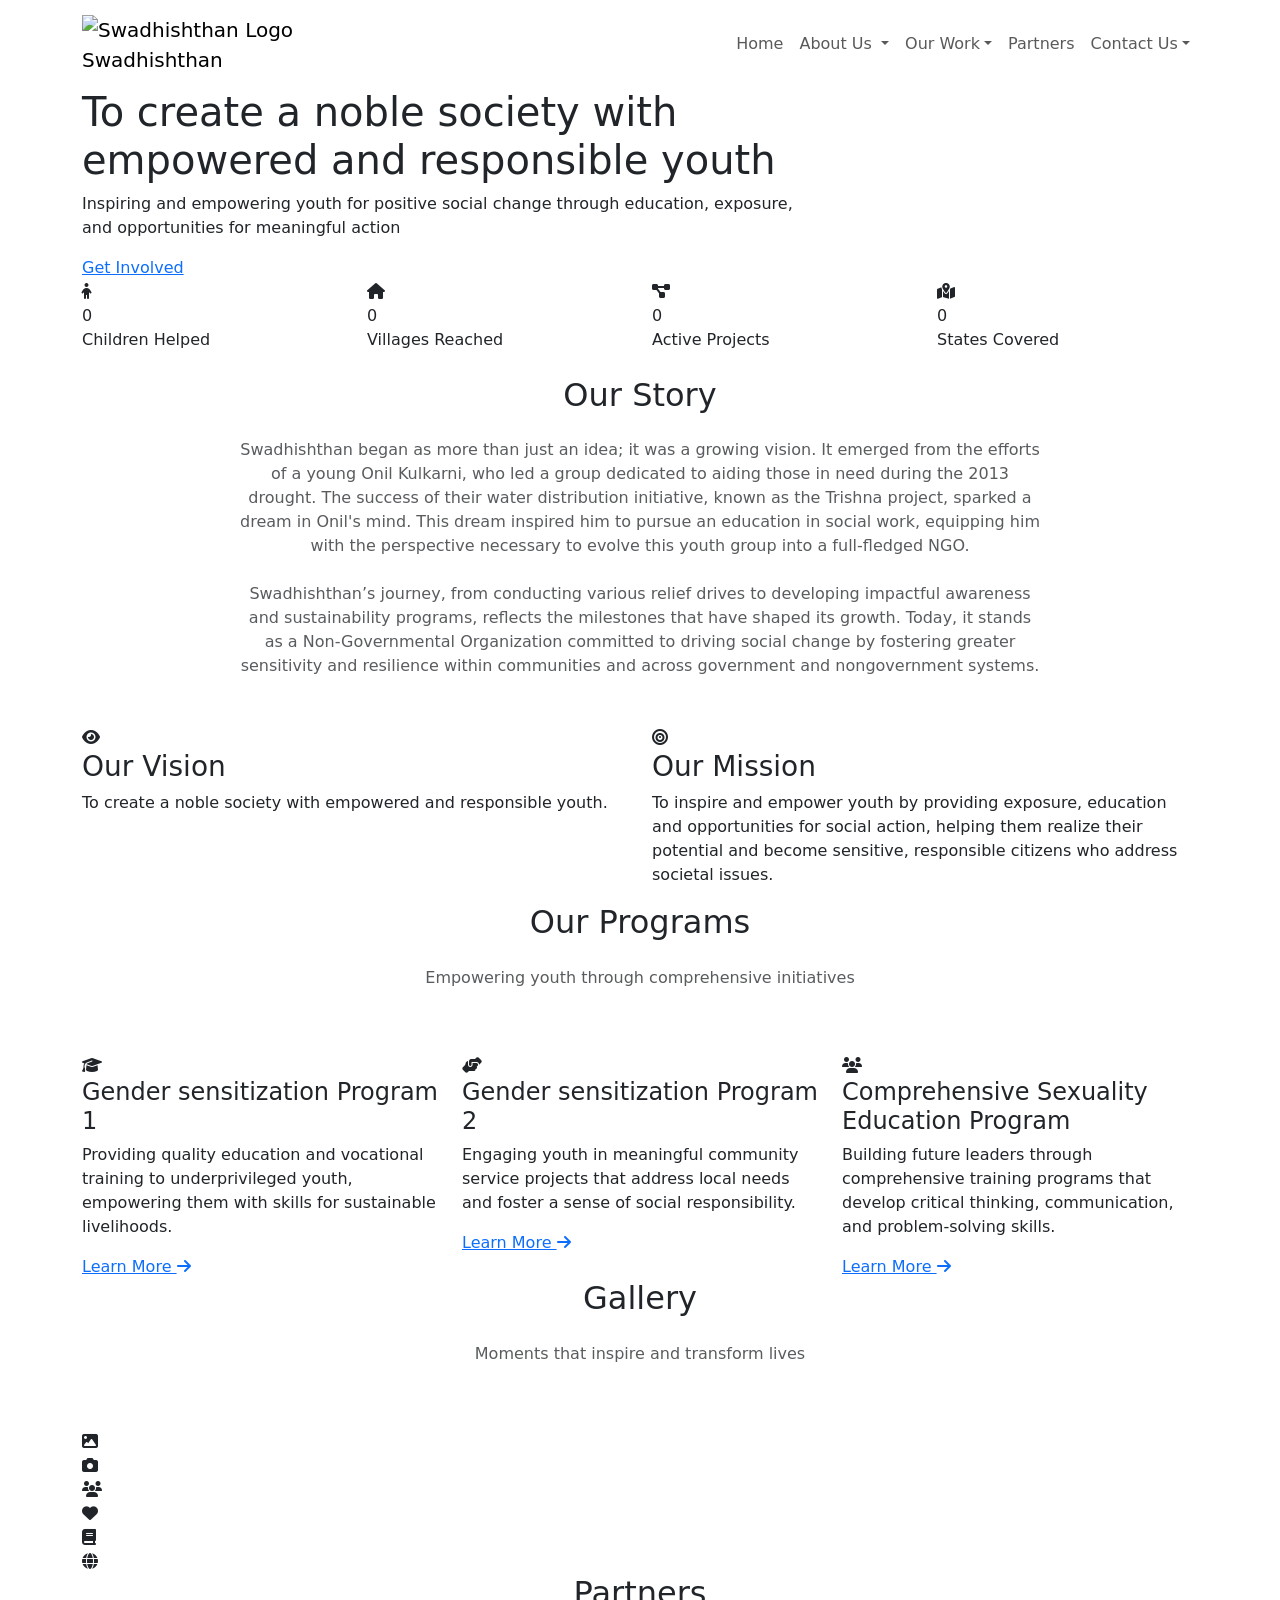
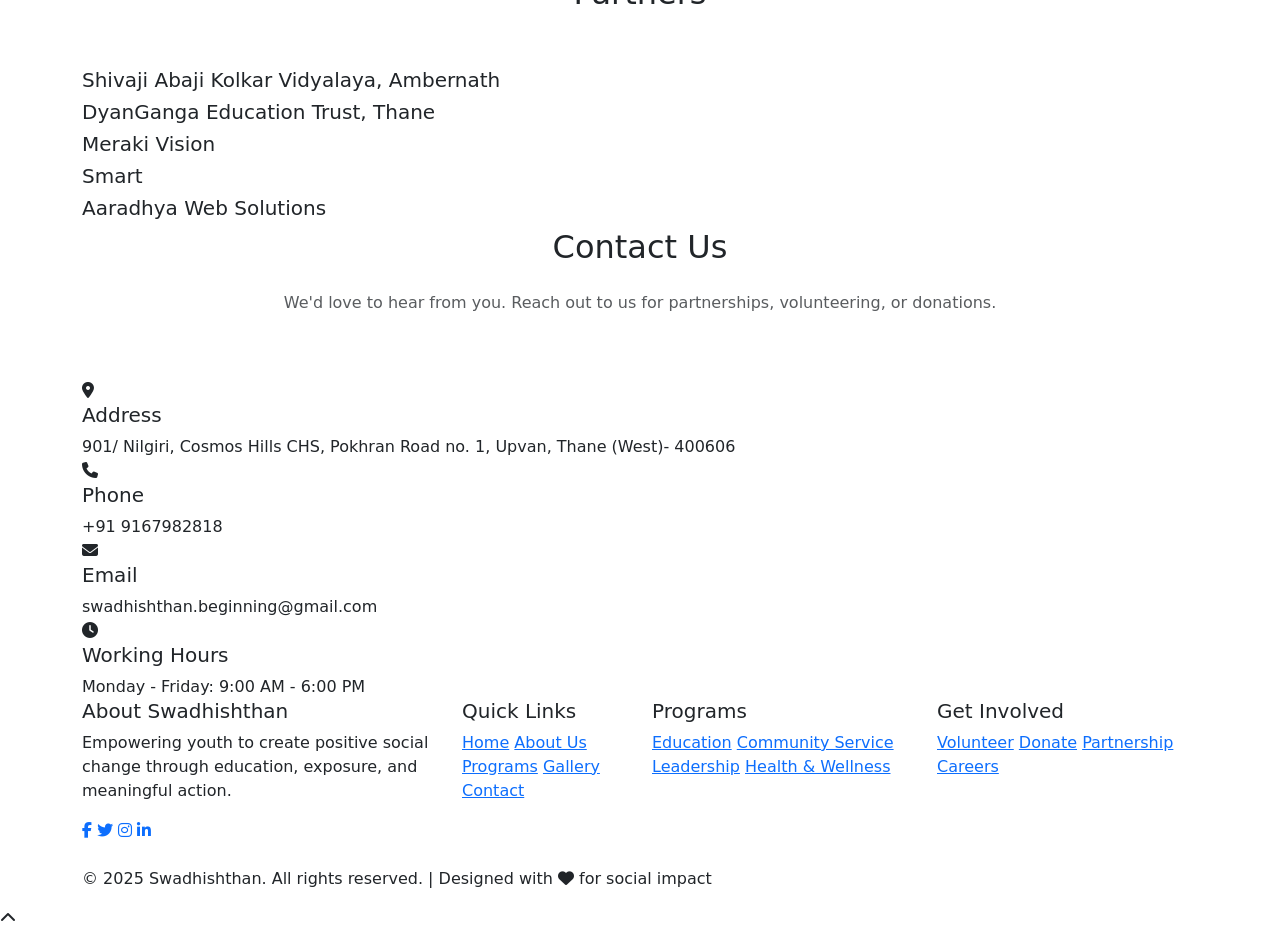
==== index.html @ abf306e2 "Our work Cards deleted" ====
<!doctype html>
<html lang="en">
 <head>
  <meta charset="UTF-8">
  <meta name="viewport" content="width=device-width, initial-scale=1.0">
  <meta name="description" content="Swadhishthan - Empowering youth to create a noble society through education, exposure, and social action. Join us in building responsible citizens.">
  <meta name="keywords" content="NGO, youth empowerment, social change, education, volunteering, community development, responsible citizens, Swadhishthan">
  <meta name="author" content="Aaradhya Web Solutions">
  <title>Swadhishthan - Empowering Youth for a Noble Society</title>
  <link rel="icon" type="image/x-icon" href="assets/images/favicon.ico">
  <!-- Bootstrap CSS -->
  <link href="https://cdn.jsdelivr.net/npm/bootstrap@5.3.0/dist/css/bootstrap.min.css" rel="stylesheet">
  <!-- Font Awesome -->
  <link rel="stylesheet" href="https://cdnjs.cloudflare.com/ajax/libs/font-awesome/6.4.0/css/all.min.css">
  <!-- Google Fonts -->
  <link href="https://fonts.googleapis.com/css2?family=Poppins:wght@300;400;500;600;700&amp;family=Playfair+Display:wght@600;700&amp;display=swap" rel="stylesheet">
  <!-- Project CSS -->
  <link rel="stylesheet" href="css/styles.css">
  <!-- Element SDKs -->
  <!-- <script src="/_sdk/element_sdk.js"></script> -->
  <!-- <script src="/__sdk/data_sdk.js" type="text/javascript"></script> -->
  <!-- <script src="https://cdn.tailwindcss.com" type="text/javascript"></script> -->
 </head>
 <body>
  <!-- Loading Overlay -->
  <div class="loading-overlay" id="loadingOverlay">
   <div class="loader"></div>
  </div>
  <!-- Navigation -->
  <nav class="navbar navbar-expand-lg sticky-top">
   <div class="container">
    <a class="navbar-brand" href="#home">
     <!-- <div class="logo-icon"><i class="fas fa-hands-helping"></i></div> -->
     <div class="logo-icon"><img src="assets/images/logo.jpg" alt="Swadhishthan Logo" style="width: 56px;height: 56px;"></div>
     <span id="ngoName">Swadhishthan</span>
    </a>
    <button class="navbar-toggler" type="button" data-bs-toggle="collapse" data-bs-target="#navbarNav">
     <span class="navbar-toggler-icon"></span>
    </button>
    <div class="collapse navbar-collapse" id="navbarNav">
     <ul class="navbar-nav ms-auto">
      <li class="nav-item"><a class="nav-link" href="#home">Home</a></li>
      <li class="nav-item dropdown">
       <a class="nav-link dropdown-toggle" href="#" role="button" data-bs-toggle="dropdown"> About Us </a>
       <ul class="dropdown-menu">
        <li><a class="dropdown-item" href="#about">Our Story</a></li>
        <li><a class="dropdown-item" href="#visionMission">Vision &amp; Mission</a></li>
       </ul>
      </li>
      <!-- Our Work -->
      <li class="nav-item dropdown">
      <a class="nav-link dropdown-toggle" href="#" role="button"data-bs-toggle="dropdown">Our Work</a>
      <ul class="dropdown-menu">
      <li><a class="dropdown-item" role="button" href="#programs">Our Programs</a>
      <ul class="list-unstyled ps-3">
      <li><a class="dropdown-item" href="#programs">Gender Sensitization Program: Level 1</a></li>
      <li><a class="dropdown-item" href="#programs">Gender Sensitization Program: Level 2</a></li>
      <li><a class="dropdown-item" href="#programs">Comprehensive Sexuality Education Program</a></li>
      </ul>
      </li>
      <li><a class="dropdown-item" href="#gallery">Gallery</a></li>
      </ul>
      </li> 
      <li class="nav-item"><a class="nav-link" href="#partners">Partners</a></li>
      <!-- Contact -->
      <li class="nav-item dropdown">
      <a class="nav-link dropdown-toggle" href="#" role="button" data-bs-toggle="dropdown">Contact Us</a>
      <ul class="dropdown-menu">
      <li>
      <a class="dropdown-item" role="button">Get Involved</a>
      <ul class="list-unstyled ps-3">
      <li><a class="dropdown-item" href="#">As a Volunteer</a></li>
      <li><a class="dropdown-item" href="#">As an Intern</a></li>
      </ul>
      </li>
      <li><a class="dropdown-item" href="#contact">To Collaborate <br> for Training and Workshop</a></li>
      </ul>
      </li>

     </ul>
    </div>
   </div>
  </nav>
  <!-- Hero Section -->
  <section class="hero-section" id="home">
   <div class="container">
    <div class="row align-items-center">
     <div class="col-lg-8 hero-content">
      <h1 id="heroTagline">To create a noble society with empowered and responsible youth</h1>
      <p id="heroSubtitle">Inspiring and empowering youth for positive social change through education, exposure, and opportunities for meaningful action</p>
      <a href="#contact" class="btn-primary-custom" id="ctaButton">Get Involved</a>
     </div>
    </div>
   </div>
  </section>
  <!-- Impact Statistics -->
  <section class="impact-stats">
   <div class="container">
    <div class="row">
     <div class="col-md-3 col-sm-6 mb-4">
      <div class="stat-card" data-scroll="fade">
       <div class="stat-icon"><i class="fas fa-child"></i></div>
       <div class="stat-number" data-count="5000">0</div>
       <div class="stat-label">Children Helped</div>
      </div>
     </div>
     <div class="col-md-3 col-sm-6 mb-4">
      <div class="stat-card" data-scroll="fade">
       <div class="stat-icon"><i class="fas fa-home"></i></div>
       <div class="stat-number" data-count="150">0</div>
       <div class="stat-label">Villages Reached</div>
      </div>
     </div>
     <div class="col-md-3 col-sm-6 mb-4">
      <div class="stat-card" data-scroll="fade">
       <div class="stat-icon"><i class="fas fa-project-diagram"></i></div>
       <div class="stat-number" data-count="25">0</div>
       <div class="stat-label">Active Projects</div>
      </div>
     </div>
     <div class="col-md-3 col-sm-6 mb-4">
      <div class="stat-card" data-scroll="fade">
       <div class="stat-icon"><i class="fas fa-map-marked-alt"></i></div>
       <div class="stat-number" data-count="8">0</div>
       <div class="stat-label">States Covered</div>
      </div>
     </div>
    </div>
   </div>
  </section>
  <!-- About Section -->
  <section class="about-section" id="about">
   <div class="container">
    <div class="row mb-5">
     <div class="col-12 text-center">
      <h2 class="section-title" id="aboutHeading">Our Story</h2>
      <p class="mt-4 text-muted" style="max-width: 800px; margin: 0 auto;">Swadhishthan began as more than just an idea; it was a growing vision. It emerged from the
    efforts of a young Onil Kulkarni, who led a group dedicated to aiding those in need during the
    2013 drought. The success of their water distribution initiative, known as the Trishna project,
    sparked a dream in Onil's mind. This dream inspired him to pursue an education in social work,
    equipping him with the perspective necessary to evolve this youth group into a full-fledged
    NGO.
    <br><br>
    Swadhishthan’s journey, from conducting various relief drives to developing impactful
    awareness and sustainability programs, reflects the milestones that have shaped its growth.
    Today, it stands as a Non-Governmental Organization committed to driving social change by
    fostering greater sensitivity and resilience within communities and across government and nongovernment systems.</p>
     </div>
    </div>
    <div class="row" id="visionMission">     
     <div class="col-md-6">
      <div class="mission-vision-card" data-scroll="slideLeft">
       <div class="card-icon"><i class="fas fa-eye"></i></div>
       <h3 id="visionHeading">Our Vision</h3>
       <p>To create a noble society with empowered and responsible youth.<br><br><br></p>
      </div>
     </div>
     <div class="col-md-6">
      <div class="mission-vision-card" data-scroll="slideLeft">
       <div class="card-icon"><i class="fas fa-bullseye"></i></div>
       <h3 id="missionHeading">Our Mission</h3>
       <p>To inspire and empower youth by providing exposure, education and opportunities for social action, helping them realize their potential and become sensitive, responsible citizens who address societal issues.</p>
      </div>
     </div>
    </div>
   </div>
  </section>
  <!-- Programs Section -->
  <section class="programs-section" id="programs">
   <div class="container">
    <div class="row mb-5">
     <div class="col-12 text-center">
      <h2 class="section-title" id="programsHeading">Our Programs</h2>
      <p class="mt-4 text-muted">Empowering youth through comprehensive initiatives</p>
     </div>
    </div>
    <div class="row">
     <div class="col-lg-4 col-md-6">
      <div class="program-card" data-scroll="scale">
       <div class="program-image"><i class="fas fa-graduation-cap"></i></div>
       <div class="program-content">
        <h4>Gender sensitization Program 1</h4>
        <p>Providing quality education and vocational training to underprivileged youth, empowering them with skills for sustainable livelihoods.</p>
        <a href="#" class="btn-learn-more"> Learn More <i class="fas fa-arrow-right"></i> </a>
       </div>
      </div>
     </div>
     <div class="col-lg-4 col-md-6">
      <div class="program-card" data-scroll="scale">
       <div class="program-image"><i class="fas fa-hands-helping"></i></div>
       <div class="program-content">
        <h4>Gender sensitization Program 2</h4>
        <p>Engaging youth in meaningful community service projects that address local needs and foster a sense of social responsibility.</p>
        <a href="#" class="btn-learn-more"> Learn More <i class="fas fa-arrow-right"></i> </a>
       </div>
      </div>
     </div>
     <div class="col-lg-4 col-md-6">
      <div class="program-card" data-scroll="scale">
       <div class="program-image"><i class="fas fa-users"></i></div>
       <div class="program-content">
        <h4>Comprehensive Sexuality Education Program</h4>
        <p>Building future leaders through comprehensive training programs that develop critical thinking, communication, and problem-solving skills.</p>
        <a href="#" class="btn-learn-more"> Learn More <i class="fas fa-arrow-right"></i> </a>
       </div>
      </div>
     </div>
    </div>
   </div>
  </section>
  <!-- Gallery Section -->
  <section class="gallery-section" id="gallery">
   <div class="container">
    <div class="row mb-5">
     <div class="col-12 text-center">
      <h2 class="section-title">Gallery</h2>
      <p class="mt-4 text-muted">Moments that inspire and transform lives</p>
     </div>
    </div>
    <div class="gallery-grid">
     <div class="gallery-item" data-scroll="rotate"><div class="gallery-placeholder"><i class="fas fa-image"></i></div></div>
     <div class="gallery-item" data-scroll="rotate"><div class="gallery-placeholder"><i class="fas fa-camera"></i></div></div>
     <div class="gallery-item" data-scroll="rotate"><div class="gallery-placeholder"><i class="fas fa-users"></i></div></div>
     <div class="gallery-item" data-scroll="rotate"><div class="gallery-placeholder"><i class="fas fa-heart"></i></div></div>
     <div class="gallery-item" data-scroll="rotate"><div class="gallery-placeholder"><i class="fas fa-book"></i></div></div>
     <div class="gallery-item" data-scroll="rotate"><div class="gallery-placeholder"><i class="fas fa-globe"></i></div></div>
    </div>
   </div>
  </section>
  <!-- Partners section -->
  <section class="partners-section" id="partners">
      <div class="container">
            <div class="row mb-5">
                  <div class="col-12 text-center">
                  <h2 class="section-title">Partners</h2>
                  </div>
            </div> 
            <div class="row">
            <div class="col-lg-12">
                 <div class="partners-card"><h5>Shivaji Abaji Kolkar Vidyalaya, Ambernath</h5></div> 
                 <div class="partners-card"><h5>DyanGanga Education Trust, Thane</h5></div> 
                 <div class="partners-card"><h5>Meraki Vision</h5></div> 
                 <div class="partners-card"><h5>Smart</h5></div> 
                 <div class="partners-card"><h5>Aaradhya Web Solutions</h5></div> 
            </div>
            </div>
      </div>
  </section>
  <!-- Contact Section -->
  <section class="contact-section" id="contact">
   <div class="container">
    <div class="row mb-5">
     <div class="col-12 text-center">
      <h2 class="section-title" id="contactHeading">Contact Us</h2>
      <p class="mt-4 text-muted">We'd love to hear from you. Reach out to us for partnerships, volunteering, or donations.</p>
     </div>
    </div>
    <div class="row">
     <!-- <div class="col-lg-6 mb-4">
      <form class="contact-form" id="contactForm">
       <div class="mb-3"><label for="name" class="form-label">Full Name</label> <input type="text" class="form-control" id="name" required></div>
       <div class="mb-3"><label for="email" class="form-label">Email Address</label> <input type="email" class="form-control" id="email" required></div>
       <div class="mb-3"><label for="subject" class="form-label">Subject</label> <input type="text" class="form-control" id="subject" required></div>
       <div class="mb-3"><label for="message" class="form-label">Message</label> <textarea class="form-control" id="message" rows="5" required></textarea></div>
       <button type="submit" class="btn-primary-custom w-100">Send Message</button>
      </form>
     </div> -->
     <div class="col-lg-12">
      <div class="class"></div>
      <div class="contact-info-card"><div class="contact-icon"><i class="fas fa-map-marker-alt"></i></div><div><h5>Address</h5><p class="mb-0"> 901/ Nilgiri, Cosmos Hills CHS, Pokhran
Road no. 1, Upvan, Thane (West)- 400606</p></div></div>
      <div class="contact-info-card"><div class="contact-icon"><i class="fas fa-phone"></i></div><div><h5>Phone</h5><p class="mb-0"> +91 9167982818</p></div></div>
      <div class="contact-info-card"><div class="contact-icon"><i class="fas fa-envelope"></i></div><div><h5>Email</h5><p class="mb-0">swadhishthan.beginning@gmail.com</p></div></div>
      <div class="contact-info-card"><div class="contact-icon"><i class="fas fa-clock"></i></div><div><h5>Working Hours</h5><p class="mb-0">Monday - Friday: 9:00 AM - 6:00 PM</p></div></div>
     </div>
    </div>
   </div>
  </section>
  <!-- Footer -->
  <footer class="footer">
   <div class="container">
    <div class="row">
     <div class="col-lg-4 mb-4">
      <h5>About Swadhishthan</h5>
      <p>Empowering youth to create positive social change through education, exposure, and meaningful action.</p>
      <div class="social-links"><a href="#" class="social-link" aria-label="Facebook"><i class="fab fa-facebook-f"></i></a> <a href="#" class="social-link" aria-label="Twitter"><i class="fab fa-twitter"></i></a> <a href="#" class="social-link" aria-label="Instagram"><i class="fab fa-instagram"></i></a> <a href="#" class="social-link" aria-label="LinkedIn"><i class="fab fa-linkedin-in"></i></a></div>
     </div>
     <div class="col-lg-2 col-md-6 mb-4"><h5>Quick Links</h5><a href="#home" class="footer-link">Home</a> <a href="#about" class="footer-link">About Us</a> <a href="#programs" class="footer-link">Programs</a> <a href="#gallery" class="footer-link">Gallery</a> <a href="#contact" class="footer-link">Contact</a></div>
     <div class="col-lg-3 col-md-6 mb-4"><h5>Programs</h5><a href="#programs" class="footer-link">Education</a> <a href="#programs" class="footer-link">Community Service</a> <a href="#programs" class="footer-link">Leadership</a> <a href="#programs" class="footer-link">Health &amp; Wellness</a></div>
     <div class="col-lg-3 mb-4"><h5>Get Involved</h5><a href="#contact" class="footer-link">Volunteer</a> <a href="#contact" class="footer-link">Donate</a> <a href="#contact" class="footer-link">Partnership</a> <a href="#contact" class="footer-link">Careers</a></div>
    </div>
    <div class="copyright"><p>© 2025 Swadhishthan. All rights reserved. | Designed with <i class="fas fa-heart" style="color: var(--primary-gold);"></i> for social impact</p></div>
   </div>
  </footer>
  <!-- Scroll to Top Button -->
  <div class="scroll-top" id="scrollTop"><i class="fas fa-chevron-up"></i></div>
  <!-- Scripts -->
  <script src="https://code.jquery.com/jquery-3.6.0.min.js"></script>
  <script src="https://cdn.jsdelivr.net/npm/bootstrap@5.3.0/dist/js/bootstrap.bundle.min.js"></script>
  <script src="js/script.js"></script>
 </body>
</html>
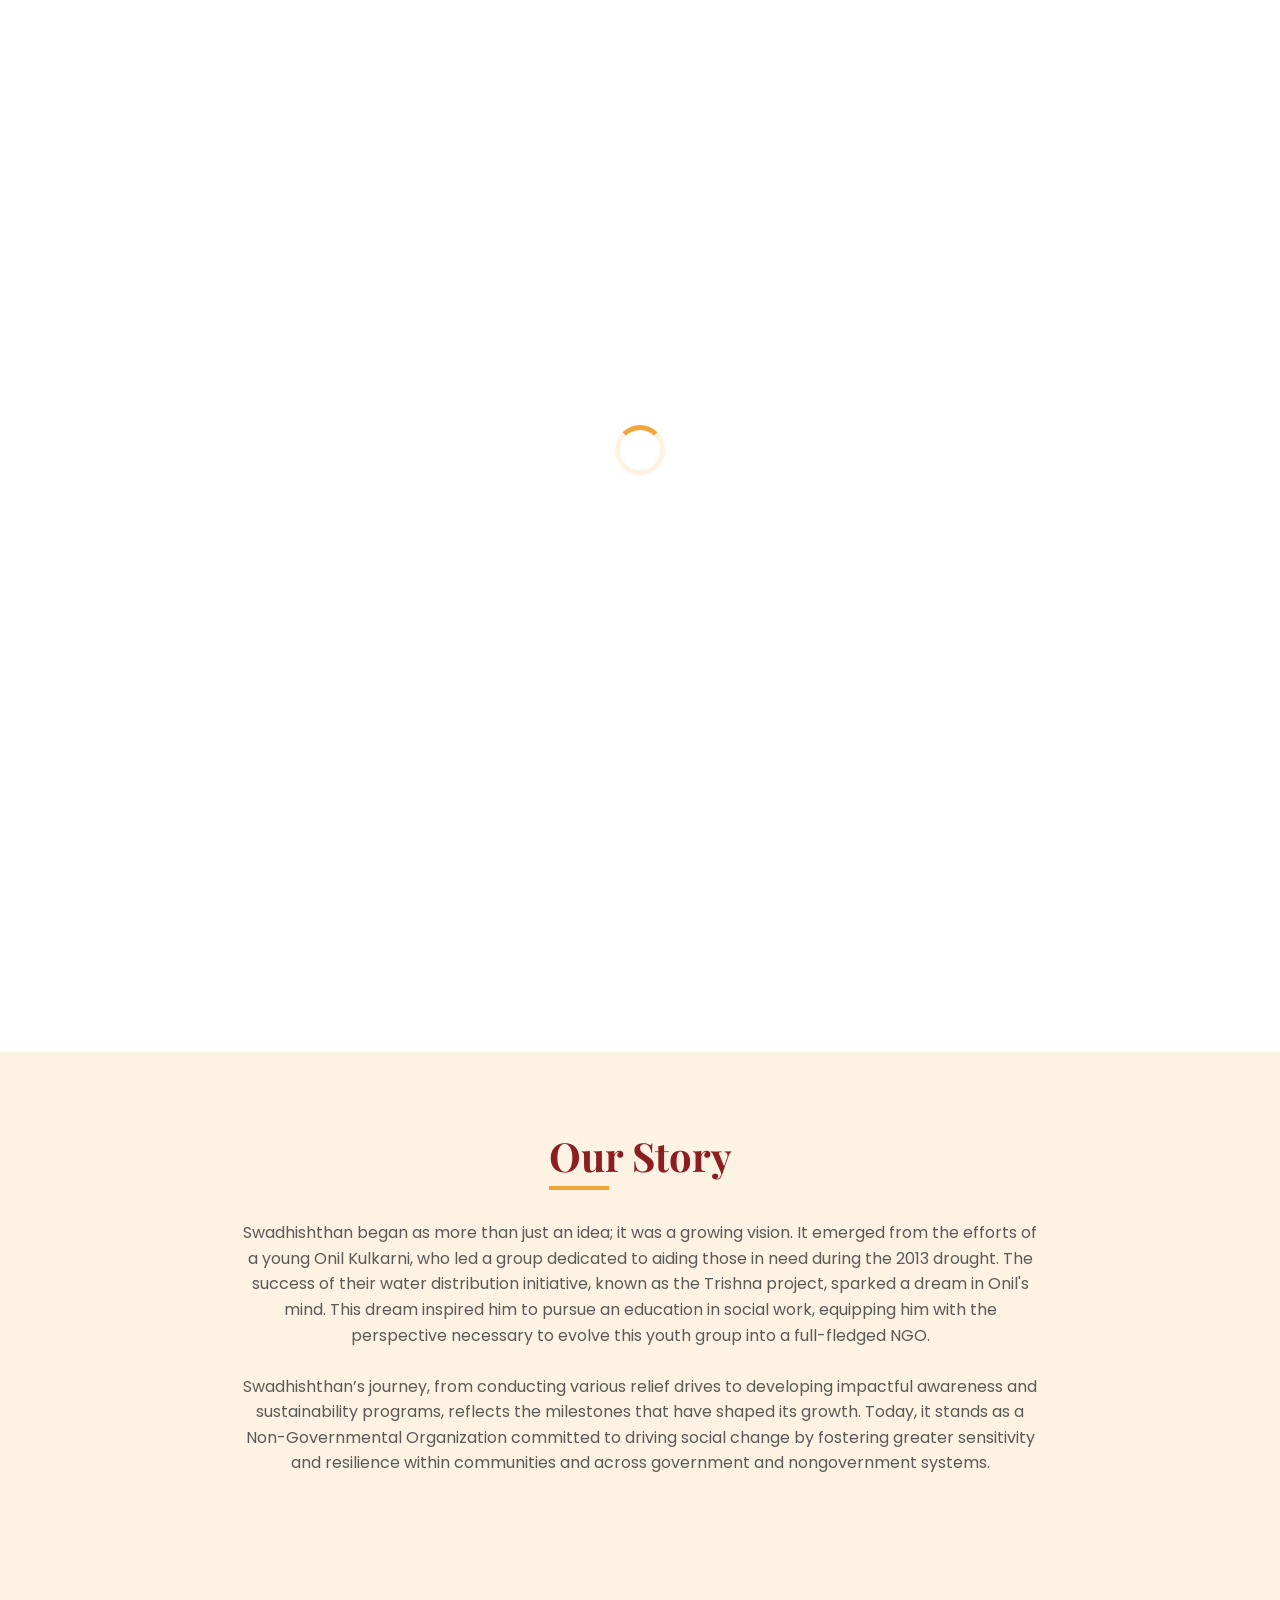
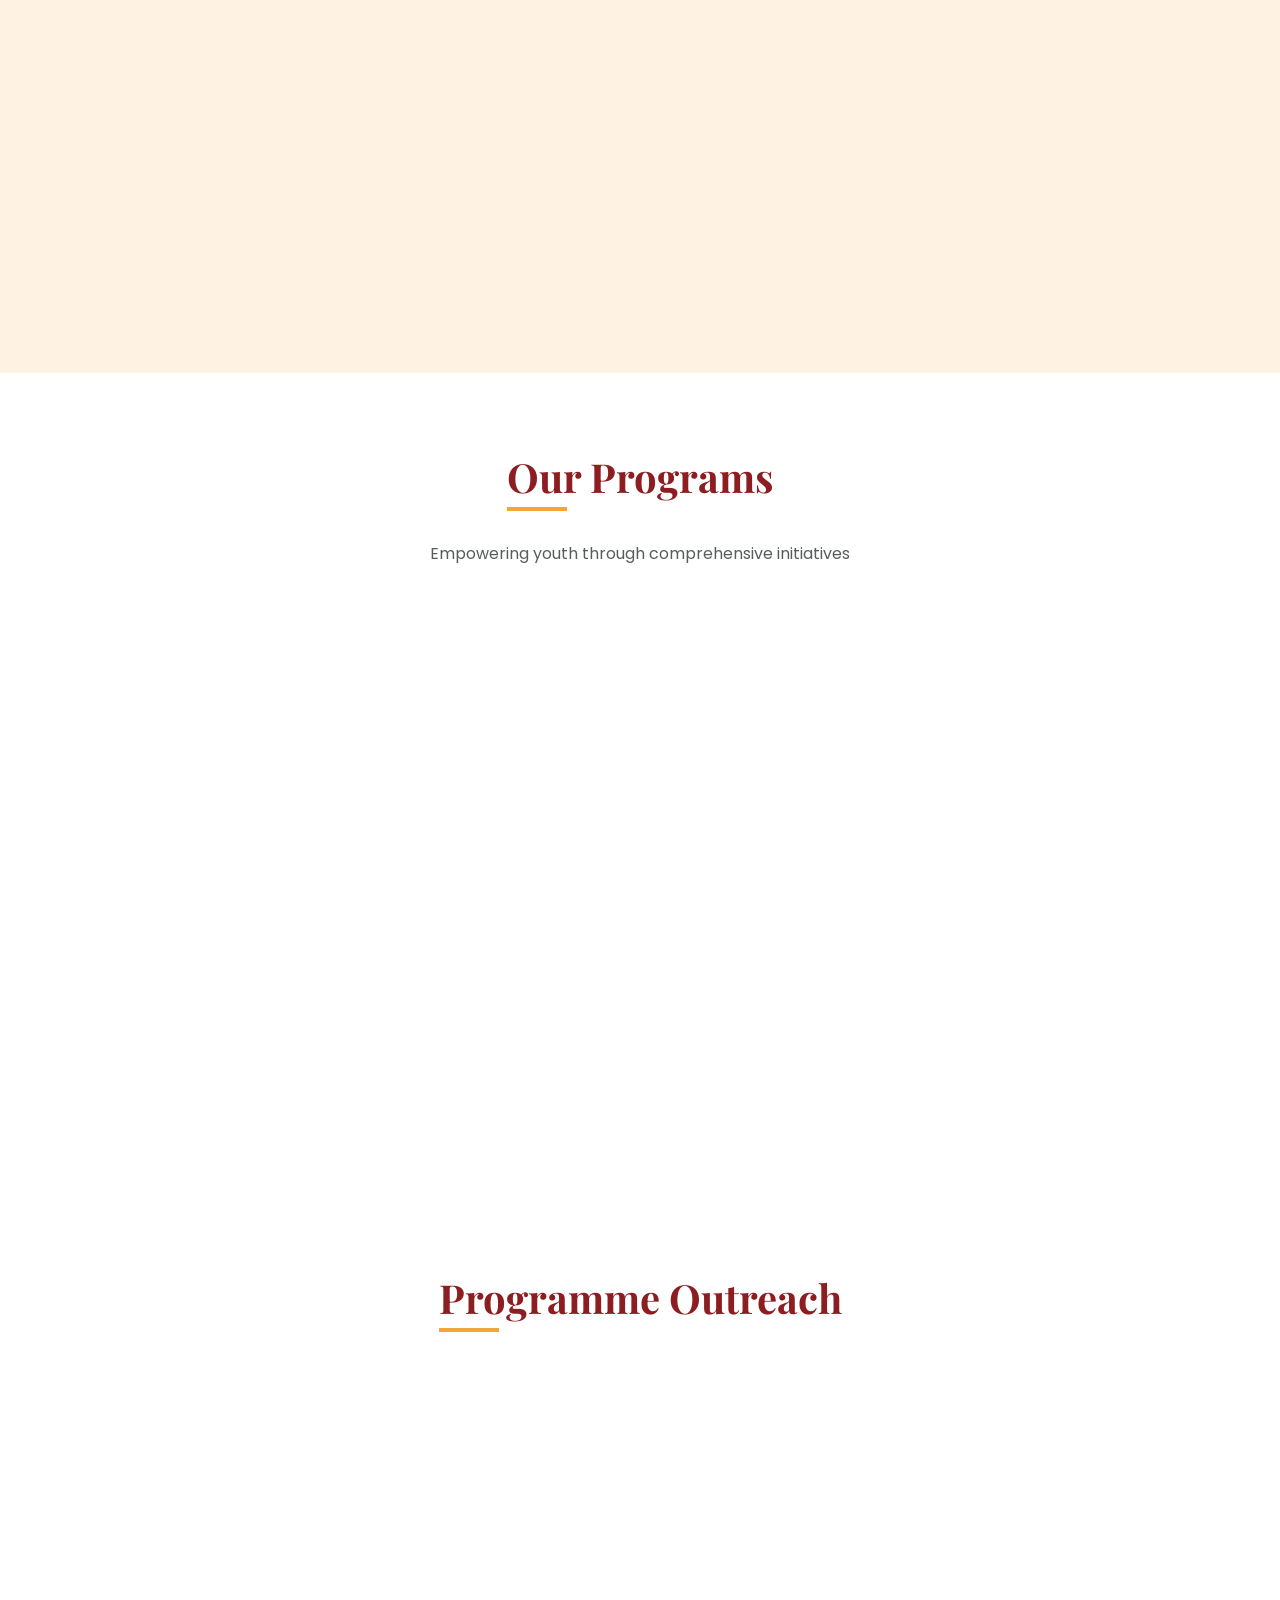
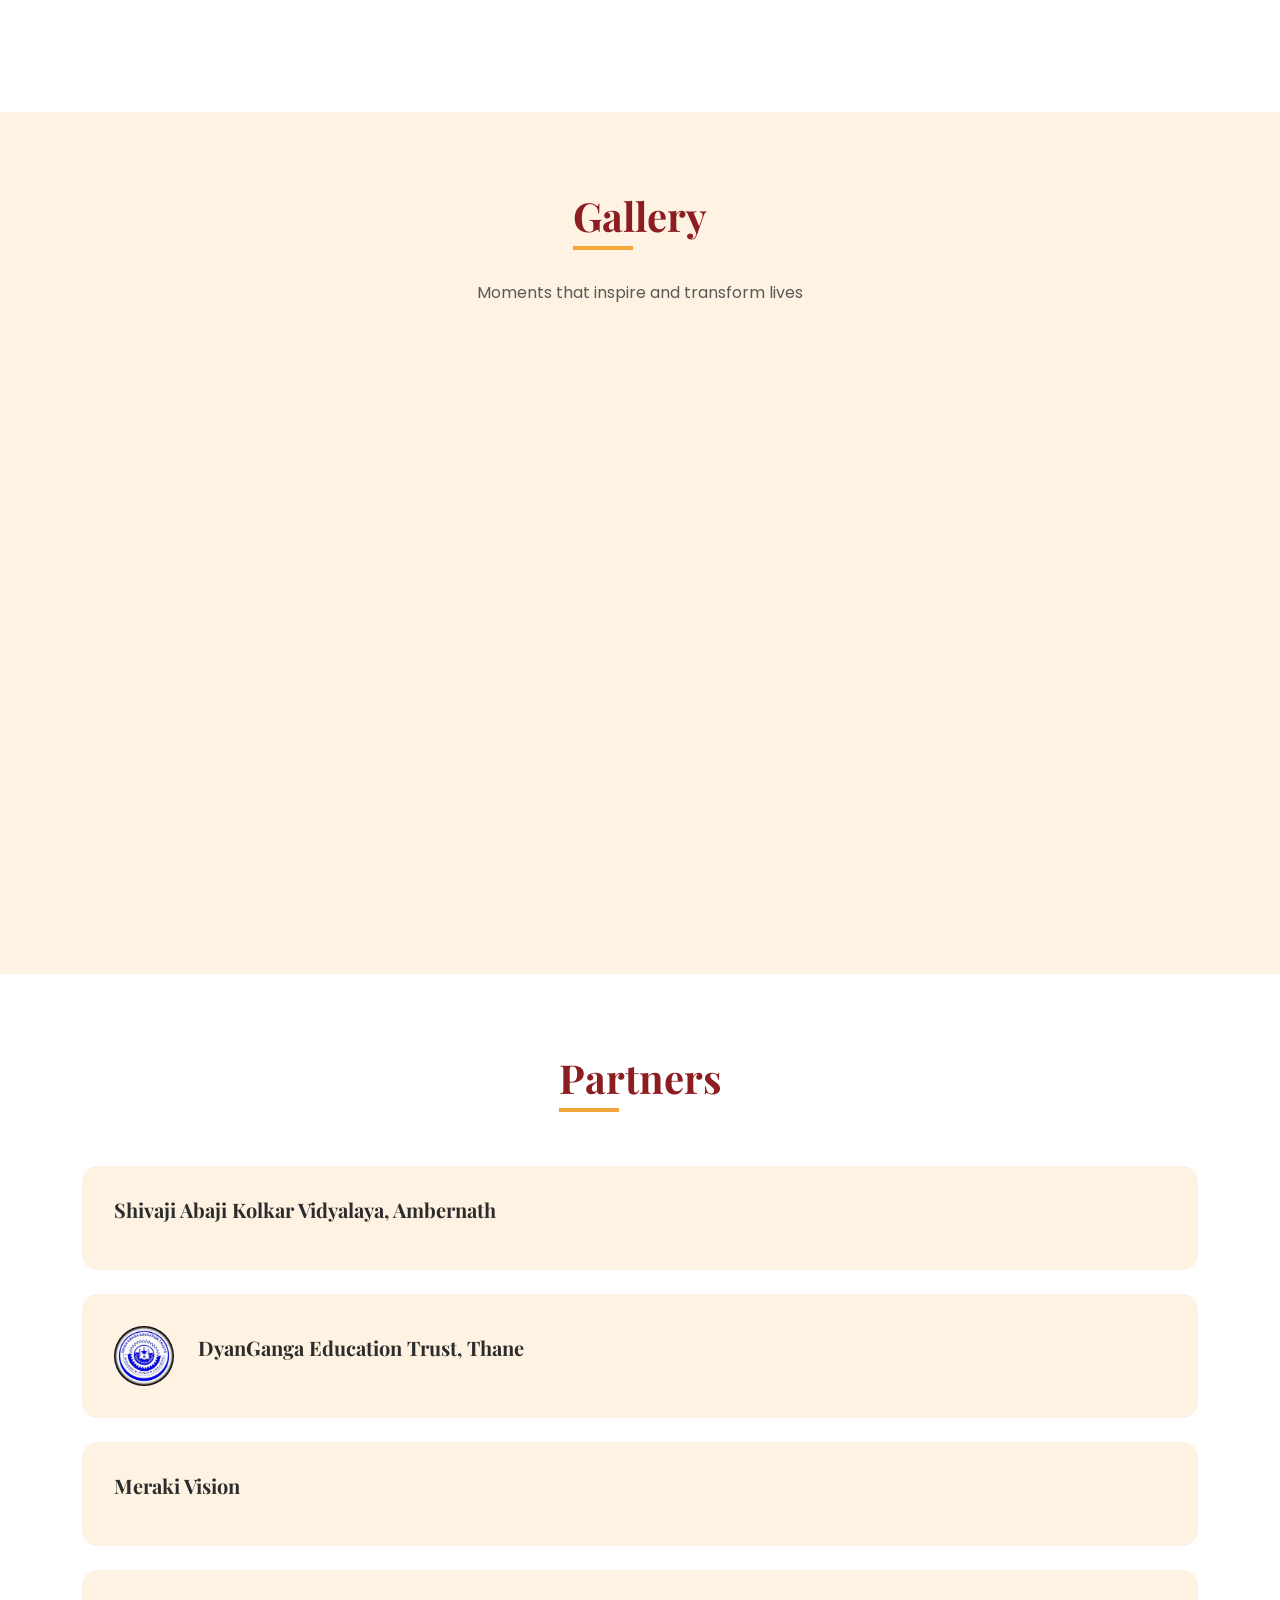
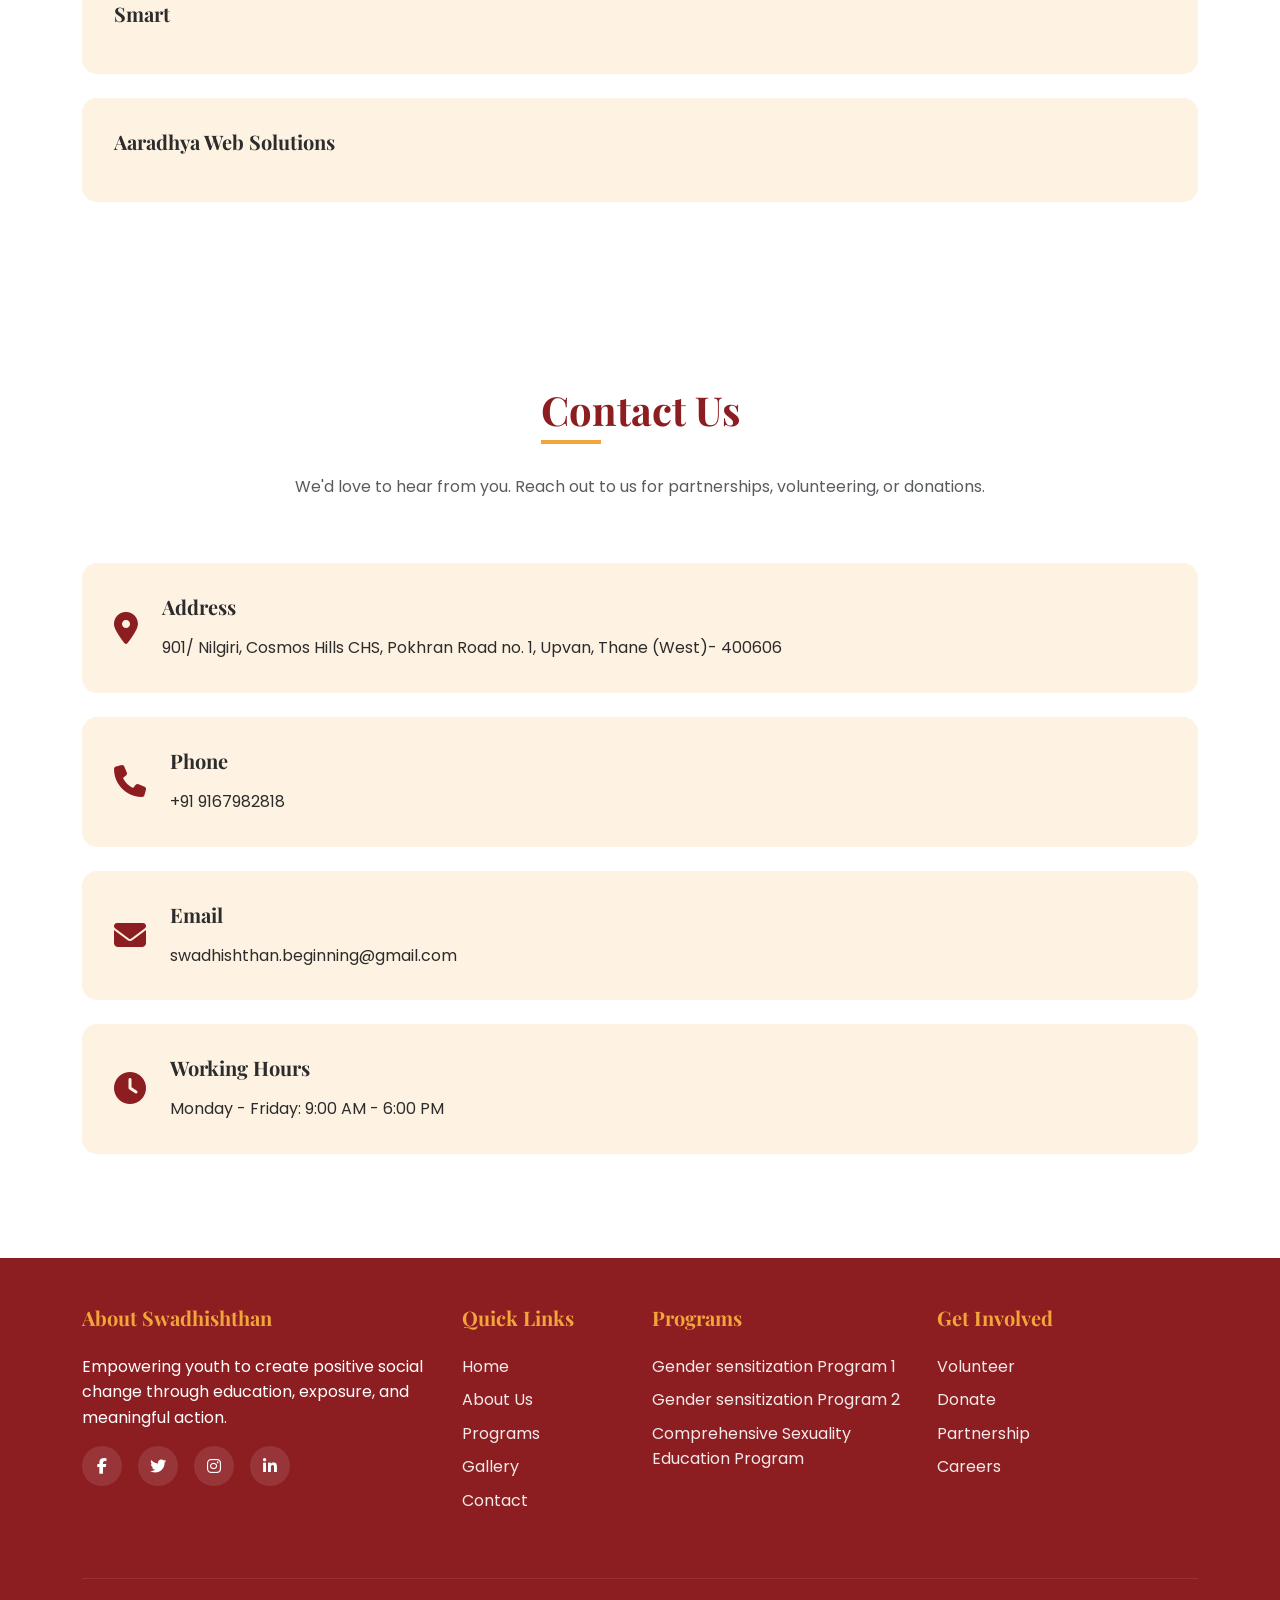
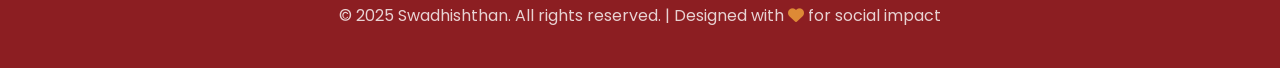
==== commit d84e6438: "Image and Programme outreach section" ====
--- a/index.html
+++ b/index.html
@@ -208,6 +208,44 @@
     </div>
    </div>
   </section>
+
+  <!-- Programme Outreach -->
+  <section class="impact-stats">
+      <div class="outreach-container"> <h2 class="outreach-title">Programme Outreach</h2> </div>
+   <div class="container">
+    <div class="row">
+     <div class="col-md-3 col-sm-6 mb-4">
+      <div class="stat-card" data-scroll="fade">
+       <div class="stat-icon"><i class="fa-solid fa-children"></i></div>
+       <div class="stat-number" data-count="7000">0</div>
+       <div class="stat-label">Children</div>
+      </div>
+     </div>
+     <div class="col-md-3 col-sm-6 mb-4">
+      <div class="stat-card" data-scroll="fade">
+       <div class="stat-icon"><i class="fa-solid fa-person"></i></div>
+       <div class="stat-number" data-count="6000">0</div>
+       <div class="stat-label">Young Adults</div>
+      </div>
+     </div>
+     <div class="col-md-3 col-sm-6 mb-4">
+      <div class="stat-card" data-scroll="fade">
+       <div class="stat-icon"><i class="fa-solid fa-user-tie"></i></div>
+       <div class="stat-number" data-count="2000">0</div>
+       <div class="stat-label">Stakeholders</div>
+      </div>
+     </div>
+     <div class="col-md-3 col-sm-6 mb-4">
+      <div class="stat-card" data-scroll="fade">
+       <div class="stat-icon"><i class="fa-solid fa-bullhorn"></i></div>
+       <div class="stat-number" data-count="15000">0</div>
+       <div class="stat-label">Total Outreach</div>
+      </div>
+     </div>
+    </div>
+   </div>
+  </section>
+
   <!-- Gallery Section -->
   <section class="gallery-section" id="gallery">
    <div class="container">
@@ -218,7 +256,9 @@
      </div>
     </div>
     <div class="gallery-grid">
-     <div class="gallery-item" data-scroll="rotate"><div class="gallery-placeholder"><i class="fas fa-image"></i></div></div>
+     <div class="gallery-item" data-scroll="rotate"><div class="gallery-placeholder"><!--<i class="fas fa-image"></i>--> 
+      <img src="assets/images/smArt-logo.jpeg" alt="SM Art logo" class="img-fluid" style="padding: 10px; border-radius: 20px;">
+      </div></div>
      <div class="gallery-item" data-scroll="rotate"><div class="gallery-placeholder"><i class="fas fa-camera"></i></div></div>
      <div class="gallery-item" data-scroll="rotate"><div class="gallery-placeholder"><i class="fas fa-users"></i></div></div>
      <div class="gallery-item" data-scroll="rotate"><div class="gallery-placeholder"><i class="fas fa-heart"></i></div></div>
@@ -238,10 +278,15 @@
             <div class="row">
             <div class="col-lg-12">
                  <div class="partners-card"><h5>Shivaji Abaji Kolkar Vidyalaya, Ambernath</h5></div> 
-                 <div class="partners-card"><h5>DyanGanga Education Trust, Thane</h5></div> 
+                 <div class="partners-card">
+                  <img src="assets/images/DGET.jpeg" alt="DyanGanga Education Trust, Thane" style="width: 60px; height: 60px; border-radius: 50%;">
+                  <h5>DyanGanga Education Trust, Thane</h5>
+                  </div> 
                  <div class="partners-card"><h5>Meraki Vision</h5></div> 
-                 <div class="partners-card"><h5>Smart</h5></div> 
-                 <div class="partners-card"><h5>Aaradhya Web Solutions</h5></div> 
+                 <div class="partners-card"><h5>Smart</h5></div>
+                  <a href="https://www.aaradhyawebsolutions.com" target="_blank" style="text-decoration: none;color: inherit;"> 
+                        <div class="partners-card"><h5>Aaradhya Web Solutions</h5></div>
+                  </a>
             </div>
             </div>
       </div>
@@ -286,7 +331,7 @@
       <div class="social-links"><a href="#" class="social-link" aria-label="Facebook"><i class="fab fa-facebook-f"></i></a> <a href="#" class="social-link" aria-label="Twitter"><i class="fab fa-twitter"></i></a> <a href="#" class="social-link" aria-label="Instagram"><i class="fab fa-instagram"></i></a> <a href="#" class="social-link" aria-label="LinkedIn"><i class="fab fa-linkedin-in"></i></a></div>
      </div>
      <div class="col-lg-2 col-md-6 mb-4"><h5>Quick Links</h5><a href="#home" class="footer-link">Home</a> <a href="#about" class="footer-link">About Us</a> <a href="#programs" class="footer-link">Programs</a> <a href="#gallery" class="footer-link">Gallery</a> <a href="#contact" class="footer-link">Contact</a></div>
-     <div class="col-lg-3 col-md-6 mb-4"><h5>Programs</h5><a href="#programs" class="footer-link">Education</a> <a href="#programs" class="footer-link">Community Service</a> <a href="#programs" class="footer-link">Leadership</a> <a href="#programs" class="footer-link">Health &amp; Wellness</a></div>
+     <div class="col-lg-3 col-md-6 mb-4"><h5>Programs</h5><a href="#programs" class="footer-link">Gender sensitization Program 1</a> <a href="#programs" class="footer-link">Gender sensitization Program 2</a> <a href="#programs" class="footer-link">Comprehensive Sexuality Education Program</a></div>
      <div class="col-lg-3 mb-4"><h5>Get Involved</h5><a href="#contact" class="footer-link">Volunteer</a> <a href="#contact" class="footer-link">Donate</a> <a href="#contact" class="footer-link">Partnership</a> <a href="#contact" class="footer-link">Careers</a></div>
     </div>
     <div class="copyright"><p>© 2025 Swadhishthan. All rights reserved. | Designed with <i class="fas fa-heart" style="color: var(--primary-gold);"></i> for social impact</p></div>
--- a/css/styles.css
+++ b/css/styles.css
@@ -0,0 +1,688 @@
+@view-transition { navigation: auto; }
+
+body {
+    box-sizing: border-box;
+}
+
+* {
+    margin: 0;
+    padding: 0;
+    box-sizing: border-box;
+}
+
+:root {
+    --primary-gold: #f2a53b;
+    --primary-maroon: #8c1e22;
+    --light-gold: #fef3e2;
+    --dark-maroon: #6b1519;
+    --text-dark: #2c2c2c;
+    --text-light: #666666;
+    --white: #ffffff;
+    --light-bg: #fafafa;
+}
+
+html {
+    scroll-behavior: smooth;
+}
+
+body {
+    font-family: 'Poppins', sans-serif;
+    color: var(--text-dark);
+    line-height: 1.6;
+    overflow-x: hidden;
+    width: 100%;
+}
+
+h1, h2, h3, h4, h5, h6 {
+    font-family: 'Playfair Display', serif;
+    font-weight: 700;
+    margin-bottom: 1rem;
+}
+
+/* Navigation */
+.navbar {
+    background: var(--white);
+    padding: 1rem 0;
+    box-shadow: 0 2px 10px rgba(0,0,0,0.1);
+    transition: all 0.3s ease;
+    width: 100%;
+}
+
+.navbar.scrolled {
+    padding: 0.5rem 0;
+    box-shadow: 0 4px 20px rgba(0,0,0,0.15);
+}
+
+.navbar-brand {
+    font-family: 'Playfair Display', serif;
+    font-size: 1.8rem;
+    font-weight: 700;
+    color: var(--primary-maroon) !important;
+    display: flex;
+    align-items: center;
+    gap: 0.75rem;
+}
+
+.logo-icon {
+    width: 45px;
+    height: 45px;
+    background: linear-gradient(135deg, var(--primary-gold), var(--primary-maroon));
+    border-radius: 50%;
+    display: flex;
+    align-items: center;
+    justify-content: center;
+    color: var(--white);
+    font-size: 1.5rem;
+}
+
+.nav-link {
+    color: var(--text-dark) !important;
+    font-weight: 500;
+    padding: 0.5rem 1rem !important;
+    transition: color 0.3s ease;
+    position: relative;
+}
+
+.nav-link:hover {
+    color: var(--primary-gold) !important;
+}
+
+.nav-link::after {
+    content: '';
+    position: absolute;
+    width: 0;
+    height: 2px;
+    bottom: 0;
+    left: 50%;
+    transition: all 0.3s ease;
+    transform: translateX(-50%);
+}
+
+.nav-link:hover::after {
+    width: 70%;
+}
+
+.dropdown-menu {
+    border: none;
+    box-shadow: 0 5px 20px rgba(0,0,0,0.1);
+    border-radius: 8px;
+    padding: 0.5rem;
+}
+
+.dropdown-item {
+    padding: 0.5rem 1rem;
+    border-radius: 5px;
+    transition: all 0.3s ease;
+}
+
+.dropdown-item:hover {
+    background: var(--light-gold);
+    color: var(--primary-maroon);
+}
+
+/* Hero Section */
+.hero-section {
+    background: linear-gradient(135deg, var(--primary-maroon) 0%, var(--dark-maroon) 100%);
+    color: var(--white);
+    padding: 8rem 0 6rem;
+    position: relative;
+    overflow: hidden;
+    width: 100%;
+}
+
+.hero-section::before {
+    content: '';
+    position: absolute;
+    top: 0;
+    left: 0;
+    right: 0;
+    bottom: 0;
+    background: url('data:image/svg+xml,<svg xmlns="http://www.w3.org/2000/svg" viewBox="0 0 1440 320"><path fill="%23f2a53b" fill-opacity="0.1" d="M0,96L48,112C96,128,192,160,288,160C384,160,480,128,576,122.7C672,117,768,139,864,144C960,149,1056,139,1152,128C1248,117,1344,107,1392,101.3L1440,96L1440,320L1392,320C1344,320,1248,320,1152,320C1056,320,960,320,864,320C768,320,672,320,576,320C480,320,384,320,288,320C192,320,96,320,48,320L0,320Z"></path></svg>');
+    background-size: cover;
+    opacity: 0.3;
+}
+
+.hero-content {
+    position: relative;
+    z-index: 2;
+}
+
+.hero-section h1 {
+    font-size: 3.5rem;
+    margin-bottom: 1.5rem;
+    animation: fadeInUp 1s ease;
+}
+
+.hero-section p {
+    font-size: 1.3rem;
+    margin-bottom: 2rem;
+    opacity: 0.95;
+    animation: fadeInUp 1s ease 0.2s backwards;
+}
+
+.btn-primary-custom {
+    background: var(--primary-gold);
+    color: var(--text-dark);
+    padding: 1rem 2.5rem;
+    border-radius: 50px;
+    font-weight: 600;
+    border: none;
+    transition: all 0.3s ease;
+    text-decoration: none;
+    display: inline-block;
+    animation: fadeInUp 1s ease 0.4s backwards;
+}
+
+.btn-primary-custom:hover {
+    background: var(--white);
+    color: var(--primary-maroon);
+    transform: translateY(-3px);
+    box-shadow: 0 10px 25px rgba(0,0,0,0.2);
+}
+
+/* Impact Stats */
+.impact-stats {
+    background: var(--white);
+    padding: 4rem 0;
+    margin-top: -3rem;
+    position: relative;
+    z-index: 3;
+    width: 100%;
+}
+
+.stat-card {
+    text-align: center;
+    padding: 2rem;
+    border-radius: 15px;
+    background: var(--light-bg);
+    transition: all 0.3s ease;
+    opacity: 0;
+    transform: translateY(30px);
+}
+
+.stat-card.visible {
+    opacity: 1;
+    transform: translateY(0);
+}
+
+.stat-card:hover {
+    transform: translateY(-10px);
+    box-shadow: 0 10px 30px rgba(0,0,0,0.1);
+}
+
+.stat-icon {
+    font-size: 3rem;
+    color: var(--primary-gold);
+    margin-bottom: 1rem;
+}
+
+.stat-number {
+    font-size: 2.5rem;
+    font-weight: 700;
+    color: var(--primary-maroon);
+    margin-bottom: 0.5rem;
+}
+
+.stat-label {
+    font-size: 1rem;
+    color: var(--text-light);
+    font-weight: 500;
+}
+
+/* About Section */
+.about-section {
+    padding: 5rem 0;
+    background: var(--light-gold);
+    width: 100%;
+}
+
+.section-title {
+    font-size: 2.5rem;
+    color: var(--primary-maroon);
+    margin-bottom: 1rem;
+    position: relative;
+    display: inline-block;
+}
+
+.section-title::after {
+    content: '';
+    position: absolute;
+    bottom: -10px;
+    left: 0;
+    width: 60px;
+    height: 4px;
+    background: var(--primary-gold);
+}
+
+.mission-vision-card {
+    background: var(--white);
+    padding: 2.5rem;
+    border-radius: 15px;
+    margin-bottom: 2rem;
+    box-shadow: 0 5px 20px rgba(0,0,0,0.08);
+    transition: all 0.3s ease;
+    opacity: 0;
+    transform: translateX(-50px);
+}
+
+.mission-vision-card.visible {
+    opacity: 1;
+    transform: translateX(0);
+}
+
+.mission-vision-card:hover {
+    transform: translateY(-5px);
+    box-shadow: 0 10px 30px rgba(0,0,0,0.15);
+}
+
+.card-icon {
+    font-size: 2.5rem;
+    color: var(--primary-maroon);
+    margin-bottom: 1.5rem;
+}
+
+.mission-vision-card h3 {
+    color: var(--primary-maroon);
+    font-size: 1.8rem;
+    margin-bottom: 1rem;
+}
+
+/* Programs Section */
+.programs-section {
+    padding: 5rem 0;
+    background: var(--white);
+    width: 100%;
+}
+
+.program-card {
+    background: var(--light-bg);
+    border-radius: 15px;
+    overflow: hidden;
+    transition: all 0.3s ease;
+    margin-bottom: 2rem;
+    opacity: 0;
+    transform: scale(0.9);
+}
+
+.program-card.visible {
+    opacity: 1;
+    transform: scale(1);
+}
+
+.program-card:hover {
+    transform: translateY(-10px) scale(1.02);
+    box-shadow: 0 15px 40px rgba(0,0,0,0.15);
+}
+
+.program-image {
+    width: 100%;
+    height: 200px;
+    background: linear-gradient(135deg, var(--primary-gold), var(--primary-maroon));
+    display: flex;
+    align-items: center;
+    justify-content: center;
+    font-size: 4rem;
+    color: var(--white);
+}
+
+.program-content {
+    padding: 2rem;
+}
+
+.program-card h4 {
+    color: var(--primary-maroon);
+    font-size: 1.5rem;
+    margin-bottom: 1rem;
+}
+
+.program-card p {
+    color: var(--text-light);
+    margin-bottom: 1.5rem;
+}
+
+.btn-learn-more {
+    color: var(--primary-maroon);
+    text-decoration: none;
+    font-weight: 600;
+    display: inline-flex;
+    align-items: center;
+    gap: 0.5rem;
+    transition: all 0.3s ease;
+}
+
+.btn-learn-more:hover {
+    color: var(--primary-gold);
+    gap: 1rem;
+}
+
+/* Programme outreach */
+.outreach-container{
+    text-align: center;
+    margin-bottom: 2rem;
+}
+
+.outreach-title {
+    font-size: 2.5rem;
+    color: var(--primary-maroon);
+    margin-bottom: 1rem;
+    position: relative;
+    display: inline-block;
+}
+
+.outreach-title::after {
+    content: '';
+    position: absolute;
+    bottom: -10px;
+    left: 0;
+    width: 60px;
+    height: 4px;
+    background: var(--primary-gold);
+}
+
+/* Gallery Section */
+.gallery-section {
+    padding: 5rem 0;
+    background: var(--light-gold);
+    width: 100%;
+}
+
+.gallery-grid {
+    display: grid;
+    grid-template-columns: repeat(auto-fit, minmax(250px, 1fr));
+    gap: 1.5rem;
+    margin-top: 3rem;
+}
+
+.gallery-item {
+    height: 250px;
+    border-radius: 15px;
+    overflow: hidden;
+    position: relative;
+    cursor: pointer;
+    opacity: 0;
+    transform: rotateY(90deg);
+}
+
+.gallery-item.visible {
+    opacity: 1;
+    transform: rotateY(0deg);
+    transition: all 0.6s ease;
+}
+
+.gallery-placeholder {
+    width: 100%;
+    height: 100%;
+    background: linear-gradient(135deg, var(--primary-maroon), var(--primary-gold));
+    display: flex;
+    align-items: center;
+    justify-content: center;
+    font-size: 3rem;
+    color: var(--white);
+    transition: all 0.3s ease;
+}
+
+.gallery-item:hover .gallery-placeholder {
+    transform: scale(1.1);
+}
+
+/* Partners section */
+.partners-section {
+    padding: 5rem 0;
+    background: var(--white);
+    width: 100%;
+}
+
+.partners-card {
+    background: var(--light-gold);
+    padding: 2rem;
+    border-radius: 15px;
+    margin-bottom: 1.5rem;
+    display: flex;
+    align-items: center;
+    gap: 1.5rem;
+    transition: all 0.3s ease;
+}
+
+.partners-card:hover {
+    transform: translateX(10px);
+    box-shadow: 0 5px 15px rgba(0,0,0,0.1);
+}
+
+/* Contact Section */
+.contact-section {
+    padding: 5rem 0;
+    background: var(--white);
+    width: 100%;
+}
+
+.contact-form {
+    background: var(--light-bg);
+    padding: 3rem;
+    border-radius: 15px;
+    box-shadow: 0 5px 20px rgba(0,0,0,0.08);
+}
+
+.form-control {
+    border: 2px solid transparent;
+    padding: 0.875rem 1.25rem;
+    border-radius: 10px;
+    background: var(--white);
+    transition: all 0.3s ease;
+}
+
+.form-control:focus {
+    border-color: var(--primary-gold);
+    box-shadow: 0 0 0 0.2rem rgba(242, 165, 59, 0.25);
+    background: var(--white);
+}
+
+.contact-info-card {
+    background: var(--light-gold);
+    padding: 2rem;
+    border-radius: 15px;
+    margin-bottom: 1.5rem;
+    display: flex;
+    align-items: center;
+    gap: 1.5rem;
+    transition: all 0.3s ease;
+}
+
+.contact-info-card:hover {
+    transform: translateX(10px);
+    box-shadow: 0 5px 15px rgba(0,0,0,0.1);
+}
+
+.contact-icon {
+    font-size: 2rem;
+    color: var(--primary-maroon);
+}
+
+/* Footer */
+.footer {
+    background: var(--primary-maroon);
+    color: var(--white);
+    padding: 3rem 0 1.5rem;
+    width: 100%;
+}
+
+.footer h5 {
+    color: var(--primary-gold);
+    margin-bottom: 1.5rem;
+}
+
+.footer-link {
+    color: var(--white);
+    text-decoration: none;
+    display: block;
+    margin-bottom: 0.5rem;
+    transition: all 0.3s ease;
+    opacity: 0.9;
+}
+
+.footer-link:hover {
+    color: var(--primary-gold);
+    padding-left: 10px;
+}
+
+.social-links {
+    display: flex;
+    gap: 1rem;
+    margin-top: 1rem;
+}
+
+.social-link {
+    width: 40px;
+    height: 40px;
+    border-radius: 50%;
+    background: rgba(255,255,255,0.1);
+    display: flex;
+    align-items: center;
+    justify-content: center;
+    color: var(--white);
+    text-decoration: none;
+    transition: all 0.3s ease;
+}
+
+.social-link:hover {
+    background: var(--primary-gold);
+    color: var(--primary-maroon);
+    transform: translateY(-5px);
+}
+
+.copyright {
+    border-top: 1px solid rgba(255,255,255,0.1);
+    margin-top: 2rem;
+    padding-top: 1.5rem;
+    text-align: center;
+    opacity: 0.8;
+}
+
+/* Animations */
+@keyframes fadeInUp {
+    from {
+        opacity: 0;
+        transform: translateY(30px);
+    }
+    to {
+        opacity: 1;
+        transform: translateY(0);
+    }
+}
+
+@keyframes fadeIn {
+    from {
+        opacity: 0;
+    }
+    to {
+        opacity: 1;
+    }
+}
+
+/* Scroll to Top Button */
+.scroll-top {
+    position: fixed;
+    bottom: 30px;
+    right: 30px;
+    width: 50px;
+    height: 50px;
+    background: var(--primary-gold);
+    color: var(--text-dark);
+    border-radius: 50%;
+    display: flex;
+    align-items: center;
+    justify-content: center;
+    cursor: pointer;
+    opacity: 0;
+    visibility: hidden;
+    transition: all 0.3s ease;
+    z-index: 1000;
+    box-shadow: 0 5px 15px rgba(0,0,0,0.2);
+}
+
+.scroll-top.visible {
+    opacity: 1;
+    visibility: visible;
+}
+
+.scroll-top:hover {
+    background: var(--primary-maroon);
+    color: var(--white);
+    transform: translateY(-5px);
+}
+
+/* Breadcrumb */
+.breadcrumb-custom {
+    background: var(--light-gold);
+    padding: 1rem 0;
+}
+
+.breadcrumb {
+    background: transparent;
+    margin-bottom: 0;
+}
+
+/* Mobile Responsive */
+@media (max-width: 768px) {
+    .hero-section h1 {
+        font-size: 2rem;
+    }
+    
+    .hero-section p {
+        font-size: 1rem;
+    }
+    
+    .section-title {
+        font-size: 1.8rem;
+    }
+    
+    .stat-number {
+        font-size: 2rem;
+    }
+    
+    .navbar-brand {
+        font-size: 1.3rem;
+    }
+    
+    .logo-icon {
+        width: 35px;
+        height: 35px;
+        font-size: 1.2rem;
+    }
+    
+    .contact-form {
+        padding: 2rem 1.5rem;
+    }
+}
+
+/* Loading Animation */
+.loading-overlay {
+    position: fixed;
+    top: 0;
+    left: 0;
+    width: 100%;
+    height: 100%;
+    background: var(--white);
+    display: flex;
+    align-items: center;
+    justify-content: center;
+    z-index: 9999;
+    transition: opacity 0.5s ease;
+}
+
+.loading-overlay.hidden {
+    opacity: 0;
+    pointer-events: none;
+}
+
+.loader {
+    width: 50px;
+    height: 50px;
+    border: 5px solid var(--light-gold);
+    border-top-color: var(--primary-gold);
+    border-radius: 50%;
+    animation: spin 1s linear infinite;
+}
+
+@keyframes spin {
+    to { transform: rotate(360deg); }
+}
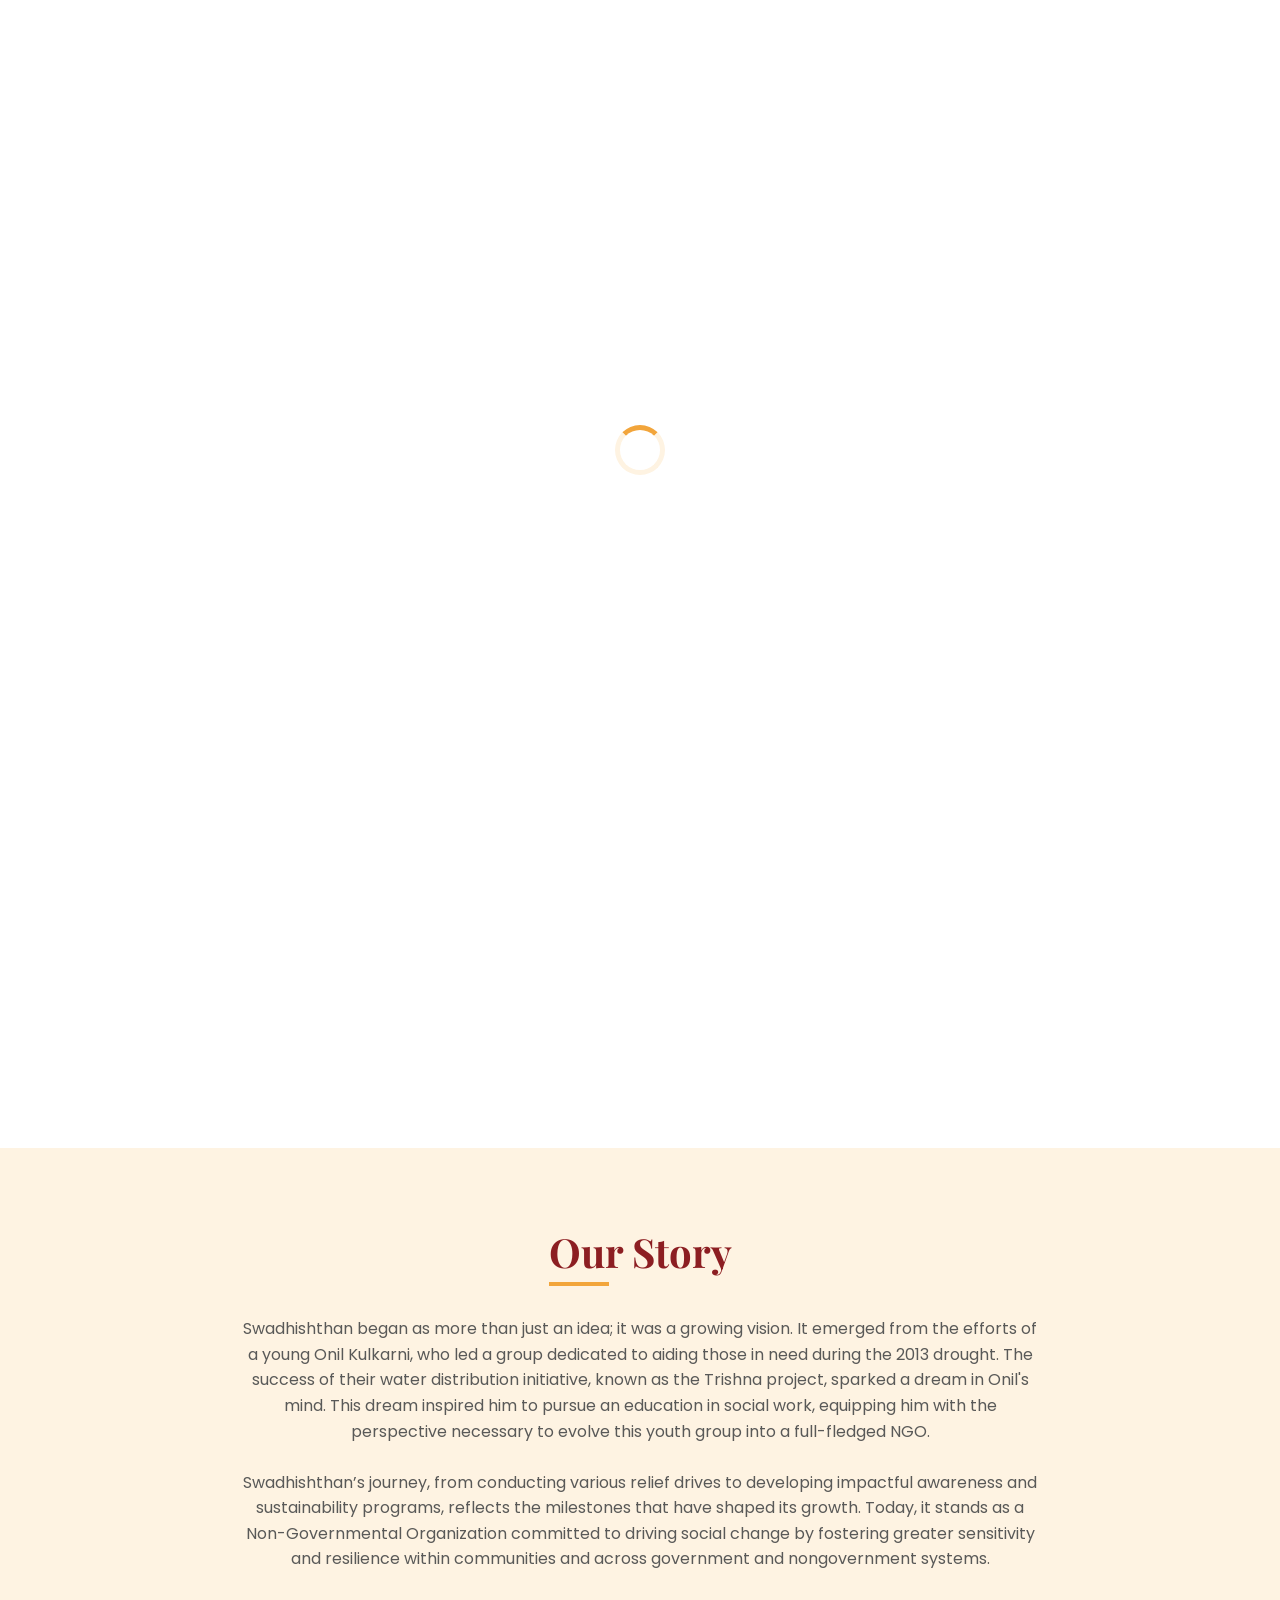
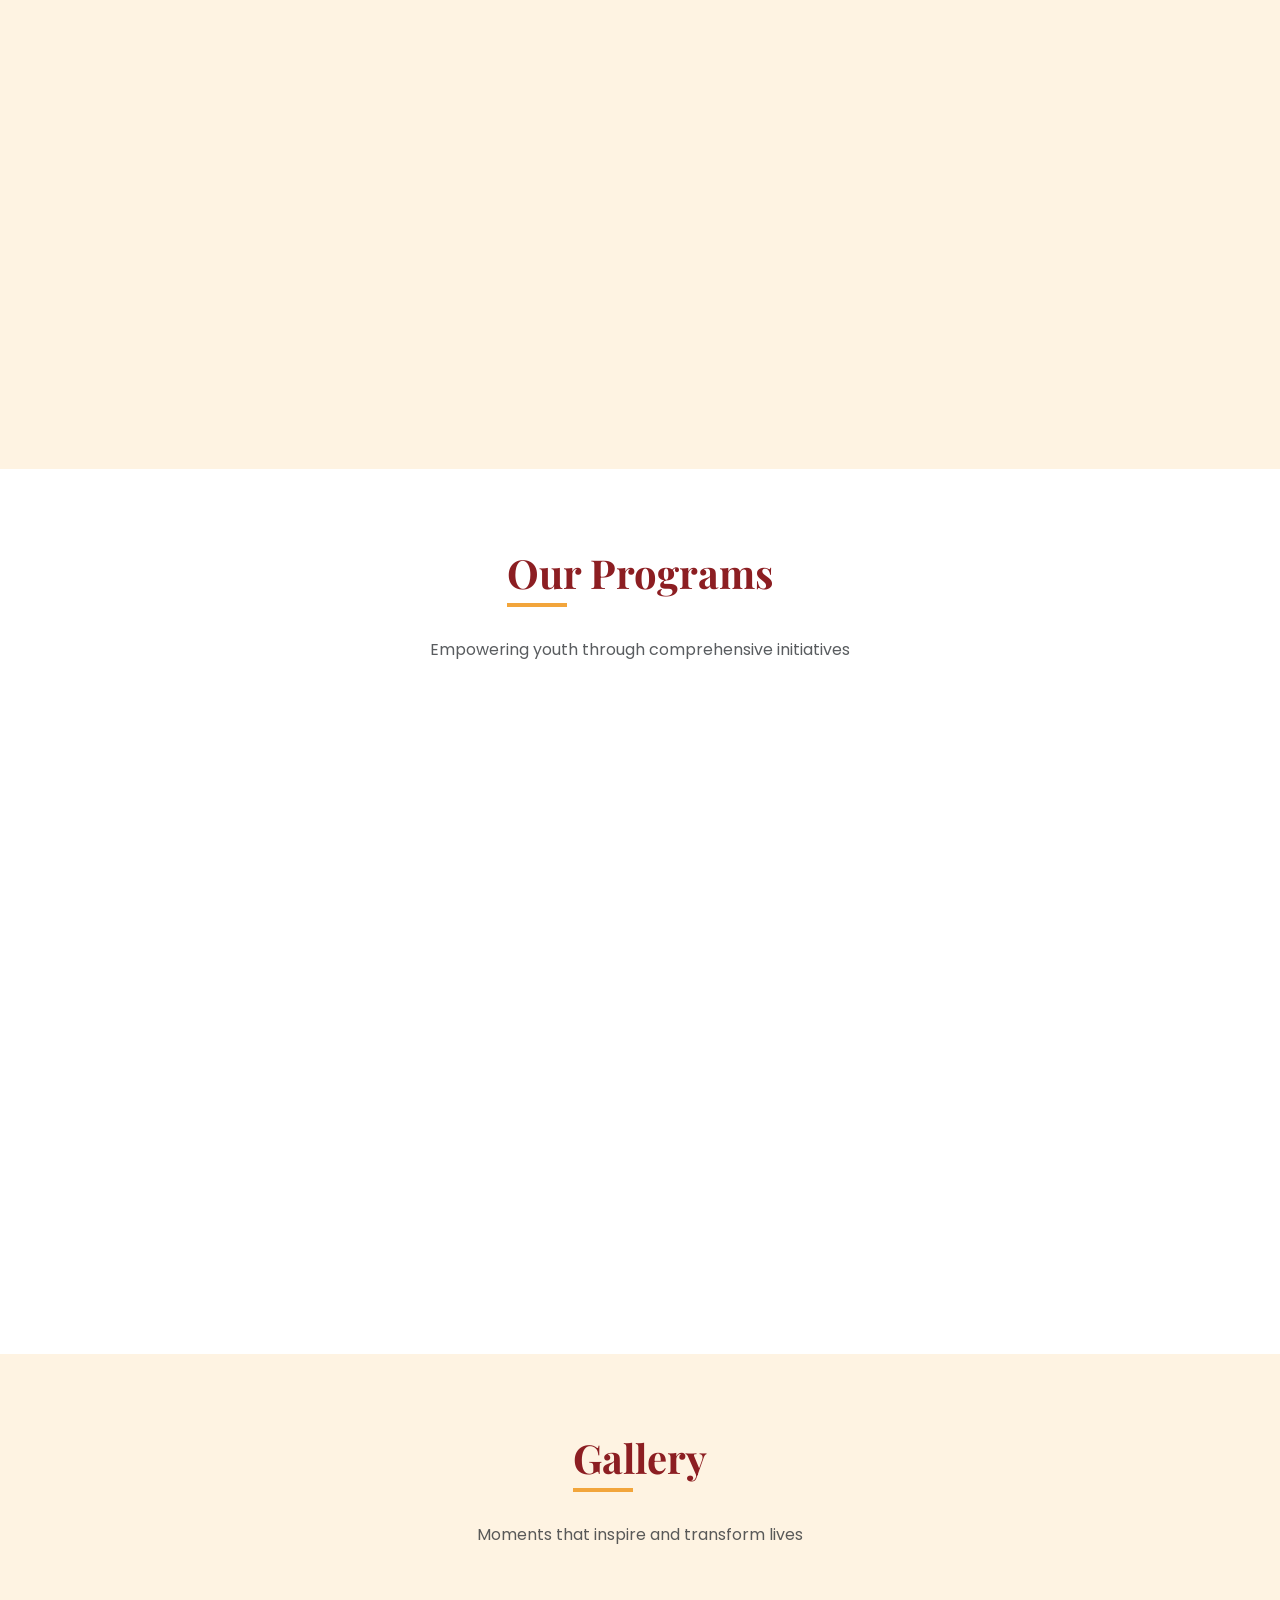
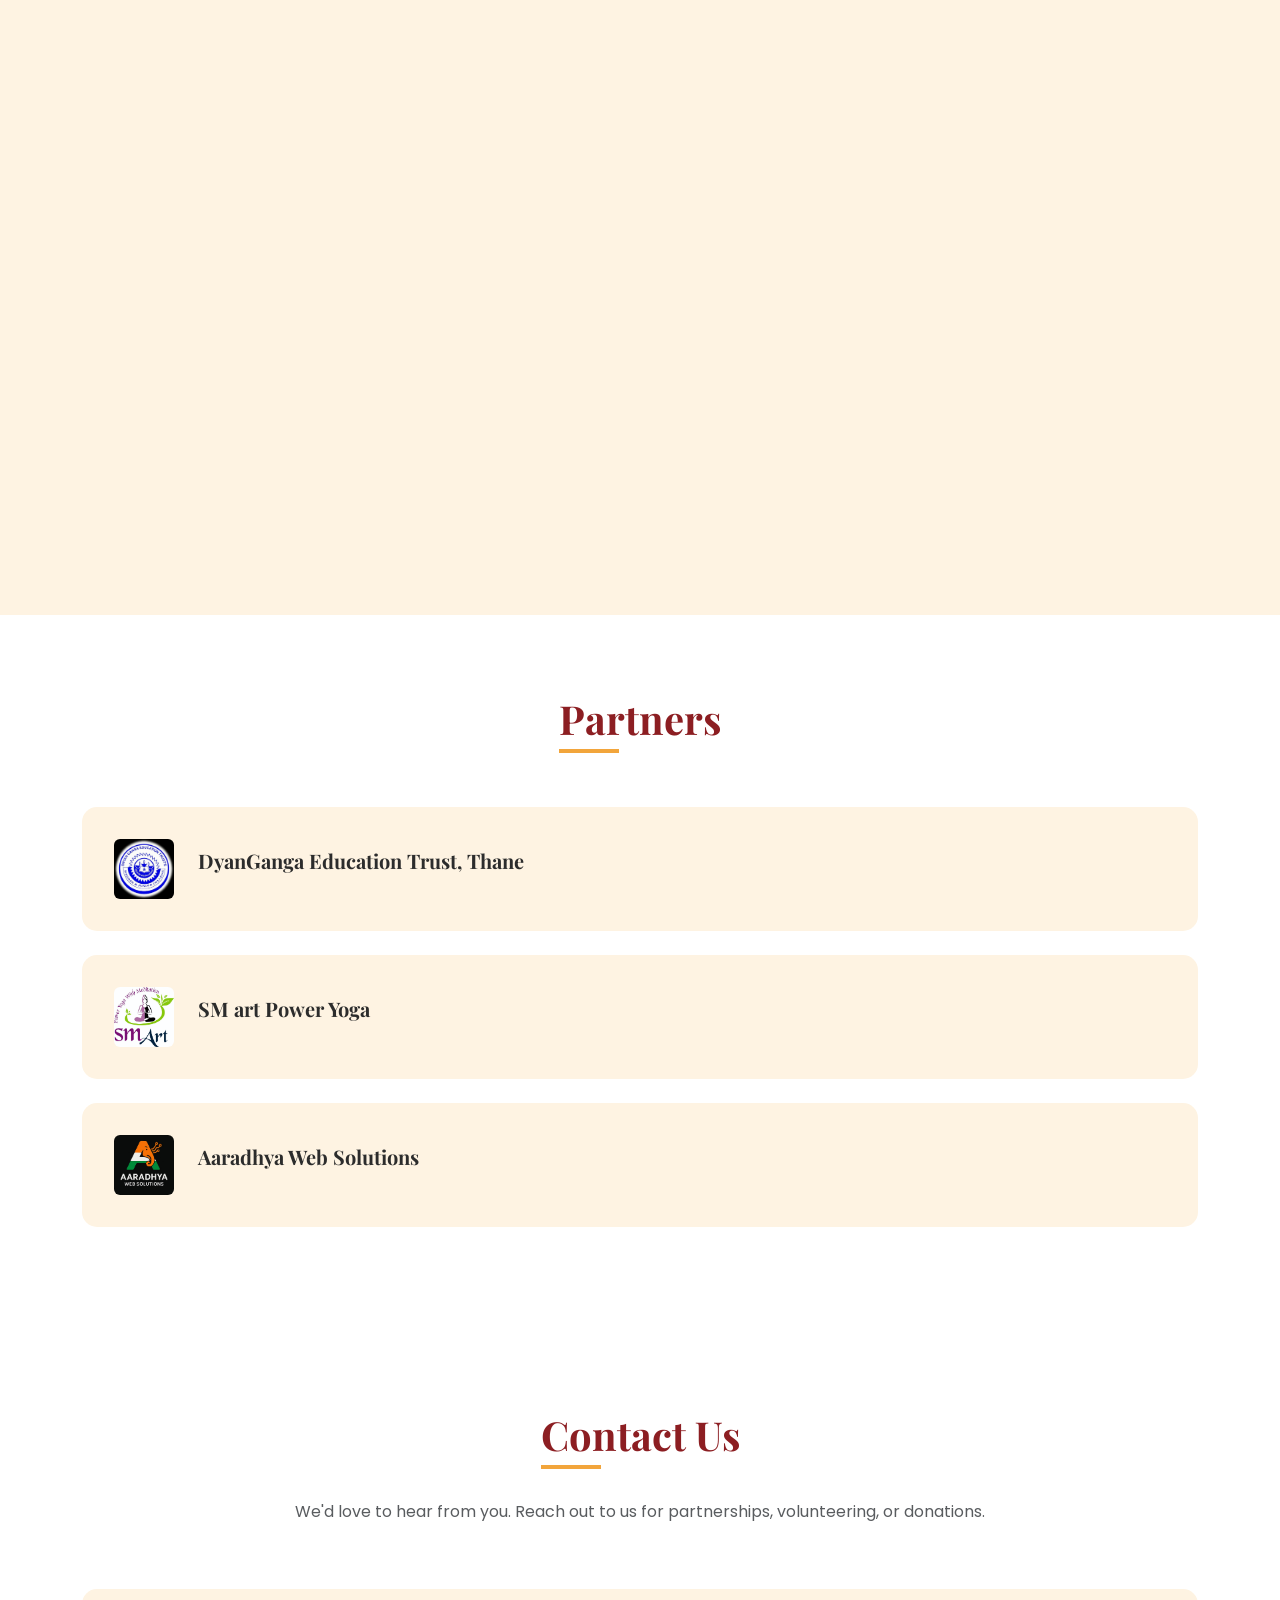
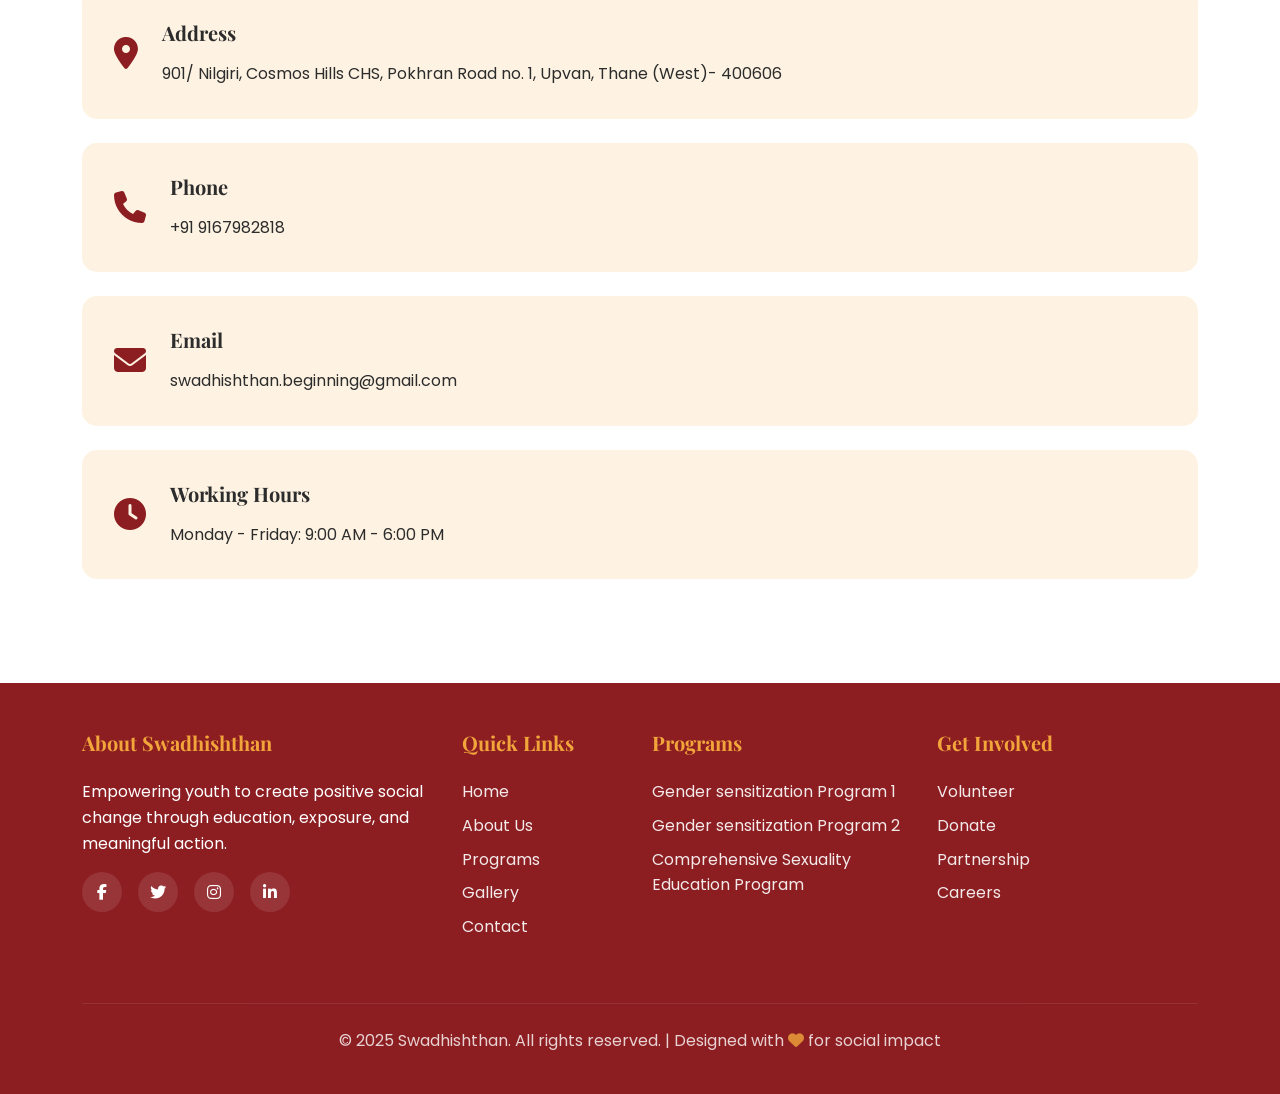
==== commit 3de4d84b: "Programme outreach section, links and logos" ====
--- a/index.html
+++ b/index.html
@@ -95,34 +95,35 @@
   </section>
   <!-- Impact Statistics -->
   <section class="impact-stats">
+      <div class="outreach-container"> <h2 class="outreach-title">Programme Outreach</h2> </div>
    <div class="container">
     <div class="row">
      <div class="col-md-3 col-sm-6 mb-4">
       <div class="stat-card" data-scroll="fade">
-       <div class="stat-icon"><i class="fas fa-child"></i></div>
-       <div class="stat-number" data-count="5000">0</div>
-       <div class="stat-label">Children Helped</div>
+       <div class="stat-icon"><i class="fa-solid fa-children"></i></div>
+       <div class="stat-number" data-count="7000">0</div>
+       <div class="stat-label">Children</div>
       </div>
      </div>
      <div class="col-md-3 col-sm-6 mb-4">
       <div class="stat-card" data-scroll="fade">
-       <div class="stat-icon"><i class="fas fa-home"></i></div>
-       <div class="stat-number" data-count="150">0</div>
-       <div class="stat-label">Villages Reached</div>
+       <div class="stat-icon"><i class="fa-solid fa-person"></i></div>
+       <div class="stat-number" data-count="6000">0</div>
+       <div class="stat-label">Young Adults</div>
       </div>
      </div>
      <div class="col-md-3 col-sm-6 mb-4">
       <div class="stat-card" data-scroll="fade">
-       <div class="stat-icon"><i class="fas fa-project-diagram"></i></div>
-       <div class="stat-number" data-count="25">0</div>
-       <div class="stat-label">Active Projects</div>
+       <div class="stat-icon"><i class="fa-solid fa-user-tie"></i></div>
+       <div class="stat-number" data-count="2000">0</div>
+       <div class="stat-label">Stakeholders</div>
       </div>
      </div>
      <div class="col-md-3 col-sm-6 mb-4">
       <div class="stat-card" data-scroll="fade">
-       <div class="stat-icon"><i class="fas fa-map-marked-alt"></i></div>
-       <div class="stat-number" data-count="8">0</div>
-       <div class="stat-label">States Covered</div>
+       <div class="stat-icon"><i class="fa-solid fa-bullhorn"></i></div>
+       <div class="stat-number" data-count="15000">0</div>
+       <div class="stat-label">Total outreach</div>
       </div>
      </div>
     </div>
@@ -209,43 +210,6 @@
    </div>
   </section>
 
-  <!-- Programme Outreach -->
-  <section class="impact-stats">
-      <div class="outreach-container"> <h2 class="outreach-title">Programme Outreach</h2> </div>
-   <div class="container">
-    <div class="row">
-     <div class="col-md-3 col-sm-6 mb-4">
-      <div class="stat-card" data-scroll="fade">
-       <div class="stat-icon"><i class="fa-solid fa-children"></i></div>
-       <div class="stat-number" data-count="7000">0</div>
-       <div class="stat-label">Children</div>
-      </div>
-     </div>
-     <div class="col-md-3 col-sm-6 mb-4">
-      <div class="stat-card" data-scroll="fade">
-       <div class="stat-icon"><i class="fa-solid fa-person"></i></div>
-       <div class="stat-number" data-count="6000">0</div>
-       <div class="stat-label">Young Adults</div>
-      </div>
-     </div>
-     <div class="col-md-3 col-sm-6 mb-4">
-      <div class="stat-card" data-scroll="fade">
-       <div class="stat-icon"><i class="fa-solid fa-user-tie"></i></div>
-       <div class="stat-number" data-count="2000">0</div>
-       <div class="stat-label">Stakeholders</div>
-      </div>
-     </div>
-     <div class="col-md-3 col-sm-6 mb-4">
-      <div class="stat-card" data-scroll="fade">
-       <div class="stat-icon"><i class="fa-solid fa-bullhorn"></i></div>
-       <div class="stat-number" data-count="15000">0</div>
-       <div class="stat-label">Total Outreach</div>
-      </div>
-     </div>
-    </div>
-   </div>
-  </section>
-
   <!-- Gallery Section -->
   <section class="gallery-section" id="gallery">
    <div class="container">
@@ -256,9 +220,7 @@
      </div>
     </div>
     <div class="gallery-grid">
-     <div class="gallery-item" data-scroll="rotate"><div class="gallery-placeholder"><!--<i class="fas fa-image"></i>--> 
-      <img src="assets/images/smArt-logo.jpeg" alt="SM Art logo" class="img-fluid" style="padding: 10px; border-radius: 20px;">
-      </div></div>
+     <div class="gallery-item" data-scroll="rotate"><div class="gallery-placeholder"><i class="fas fa-image"></i></div></div>  
      <div class="gallery-item" data-scroll="rotate"><div class="gallery-placeholder"><i class="fas fa-camera"></i></div></div>
      <div class="gallery-item" data-scroll="rotate"><div class="gallery-placeholder"><i class="fas fa-users"></i></div></div>
      <div class="gallery-item" data-scroll="rotate"><div class="gallery-placeholder"><i class="fas fa-heart"></i></div></div>
@@ -277,15 +239,26 @@
             </div> 
             <div class="row">
             <div class="col-lg-12">
-                 <div class="partners-card"><h5>Shivaji Abaji Kolkar Vidyalaya, Ambernath</h5></div> 
-                 <div class="partners-card">
-                  <img src="assets/images/DGET.jpeg" alt="DyanGanga Education Trust, Thane" style="width: 60px; height: 60px; border-radius: 50%;">
+                 <!-- <div class="partners-card"><h5>Shivaji Abaji Kolkar Vidyalaya, Ambernath</h5></div>  -->
+                  
+                  <div class="partners-card">
+                  <img src="assets/images/DGET.jpeg" alt="DyanGanga Education Trust, Thane" style="width: 60px; height: 60px; border-radius: 10%;">
                   <h5>DyanGanga Education Trust, Thane</h5>
                   </div> 
-                 <div class="partners-card"><h5>Meraki Vision</h5></div> 
-                 <div class="partners-card"><h5>Smart</h5></div>
+                  
+                 <!-- <div class="partners-card"><h5>Meraki Vision</h5></div>  -->
+                  <a href="https://www.yogasm.in" target="_blank" style="text-decoration: none;color: inherit;">
+                        <div class="partners-card">
+                              <img src="assets/images/smArt-logo.jpeg" alt="SM art Power Yoga" style="width: 60px; height: 60px; border-radius: 10%;">
+                              <h5>SM art Power Yoga</h5>
+                        </div>
+                  </a>
+
                   <a href="https://www.aaradhyawebsolutions.com" target="_blank" style="text-decoration: none;color: inherit;"> 
-                        <div class="partners-card"><h5>Aaradhya Web Solutions</h5></div>
+                        <div class="partners-card">
+                              <img src="assets/images/AWS-logo.png" alt="Aaradhya Web Solutions" style="width: 60px; height: 60px; border-radius: 10%;">
+                              <h5>Aaradhya Web Solutions</h5>
+                        </div>
                   </a>
             </div>
             </div>
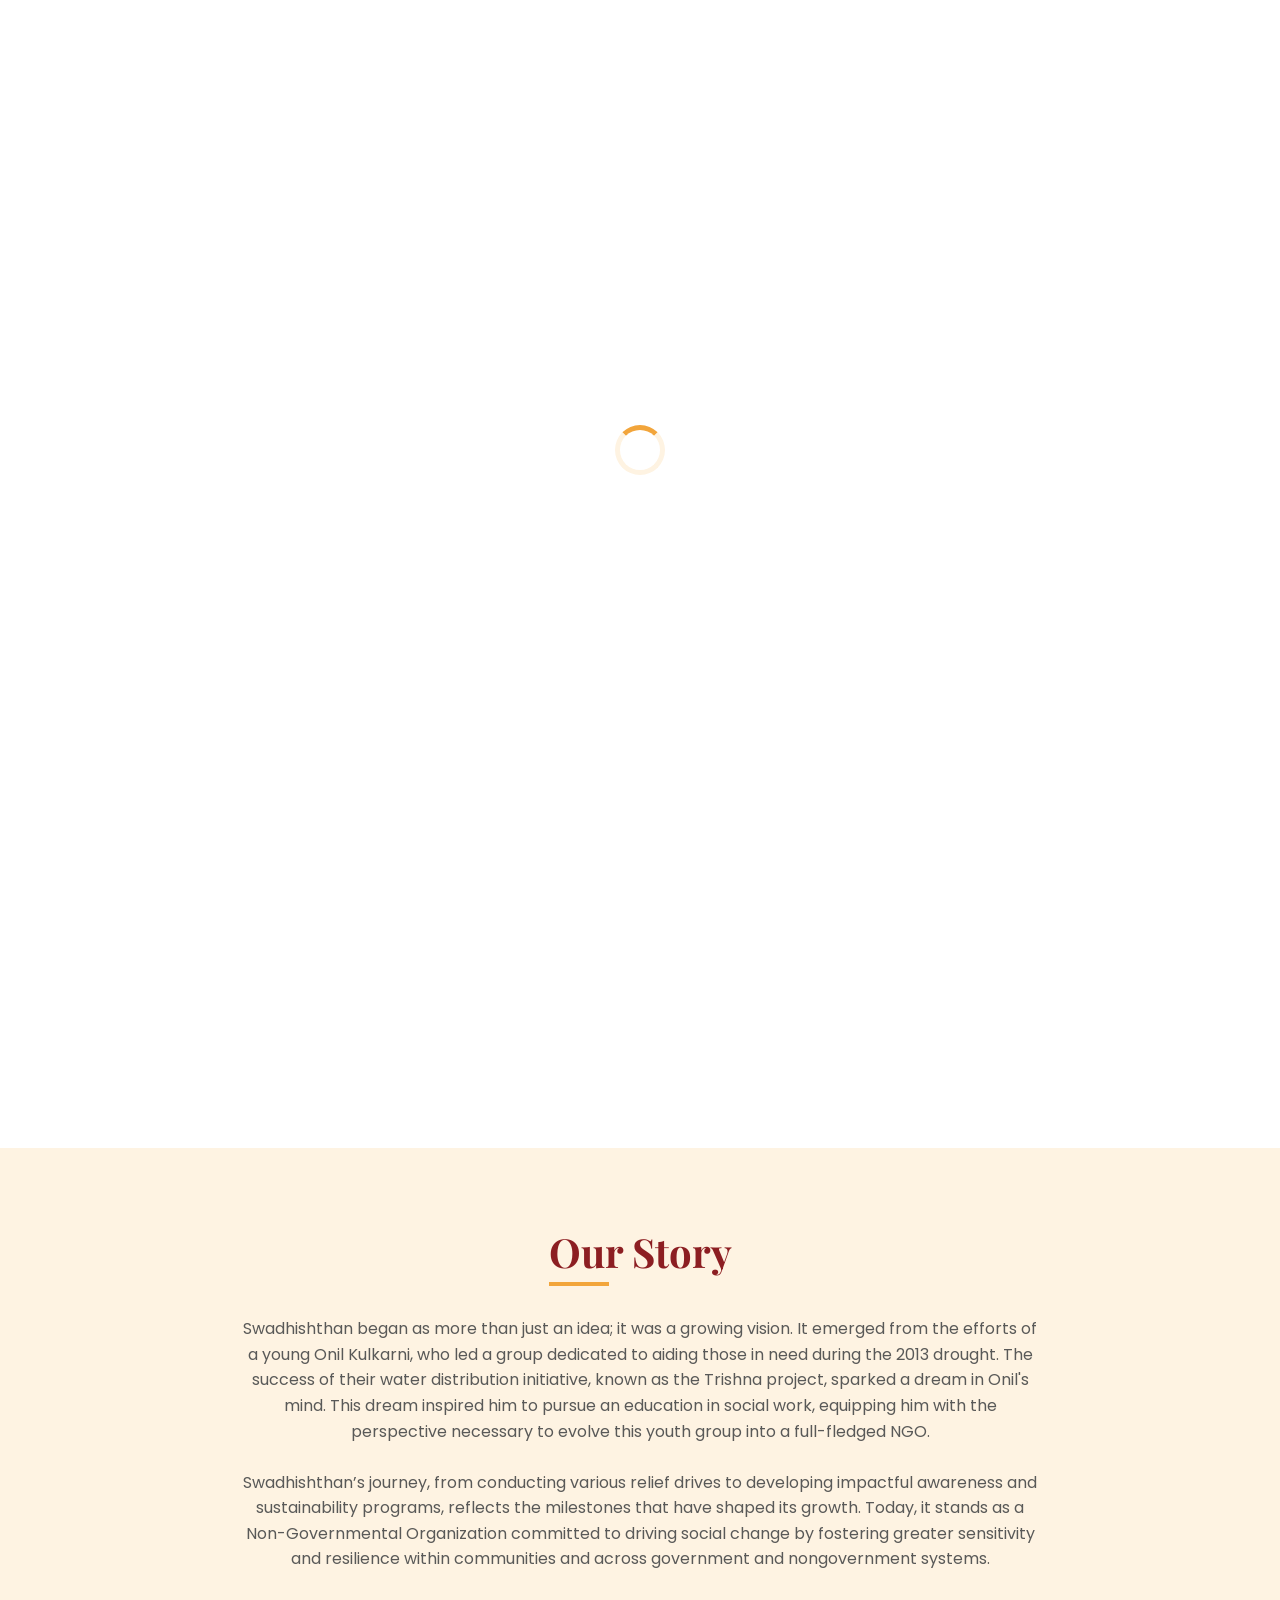
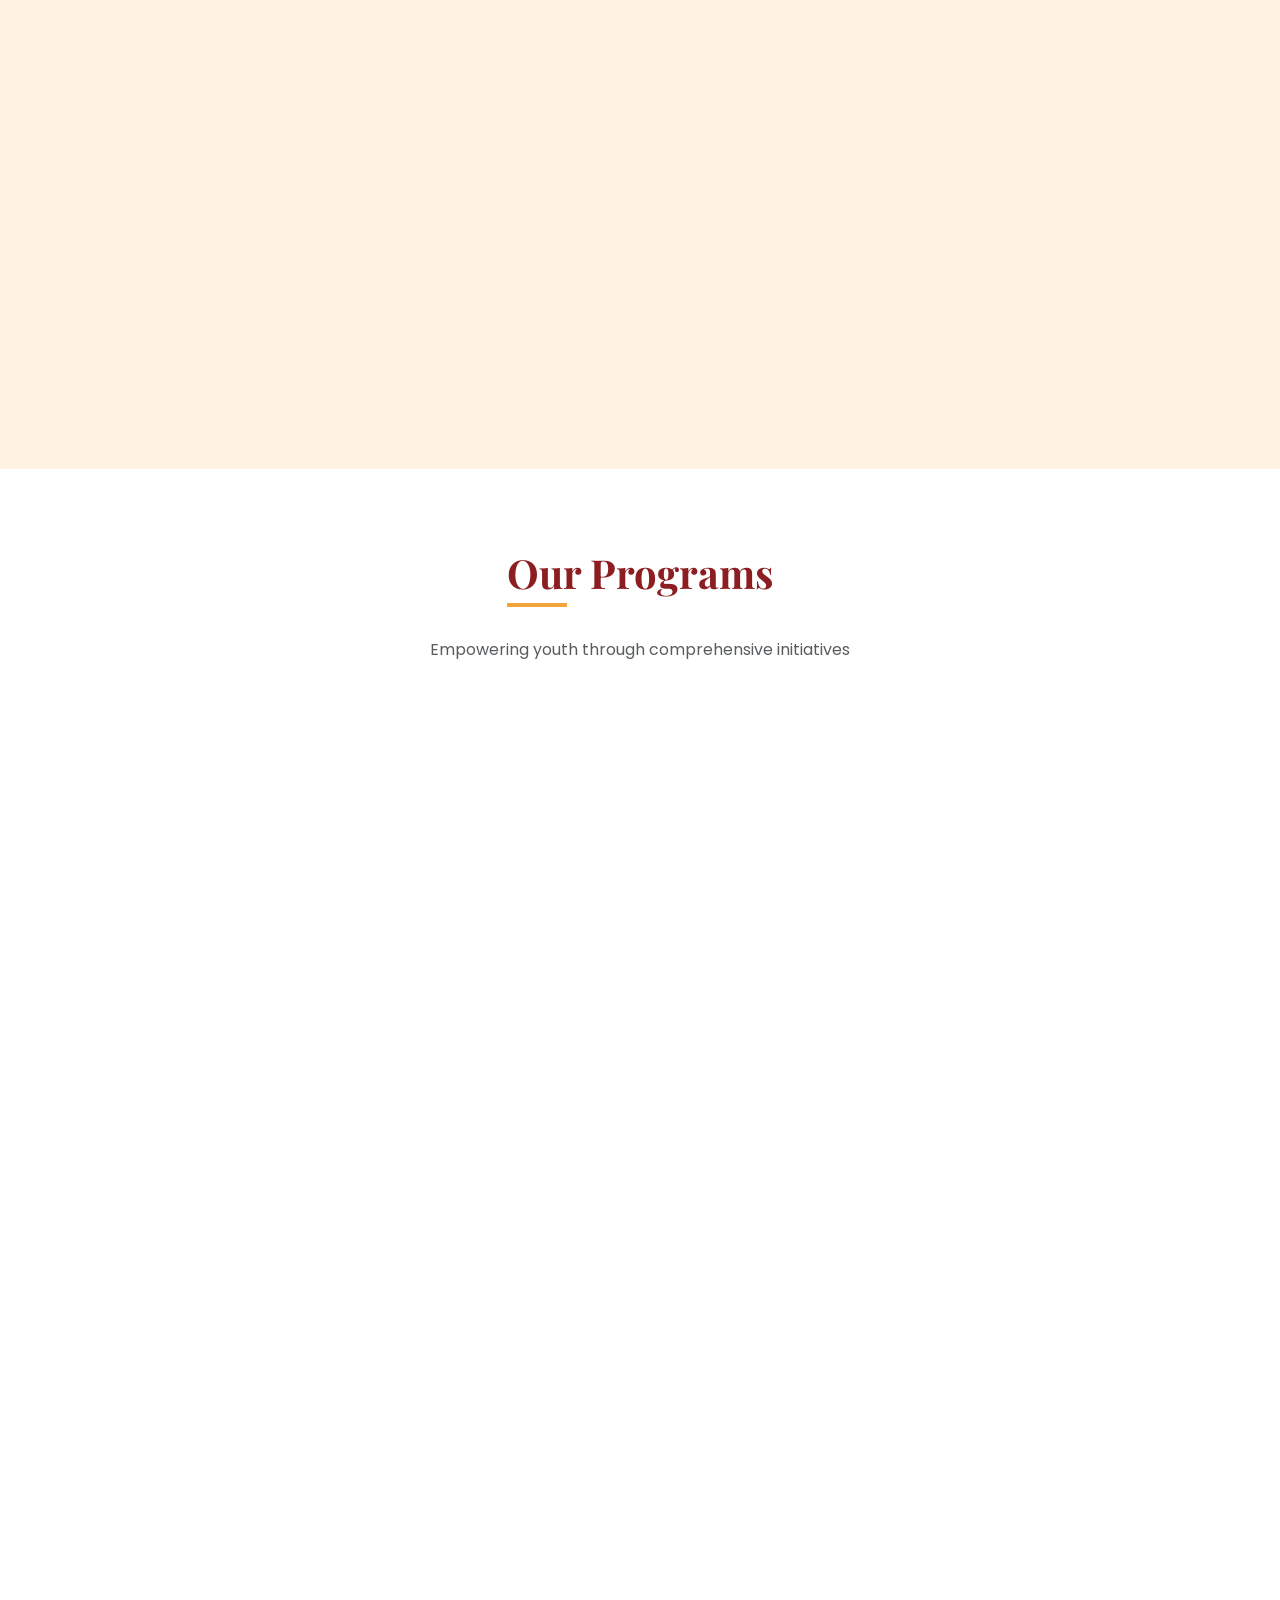
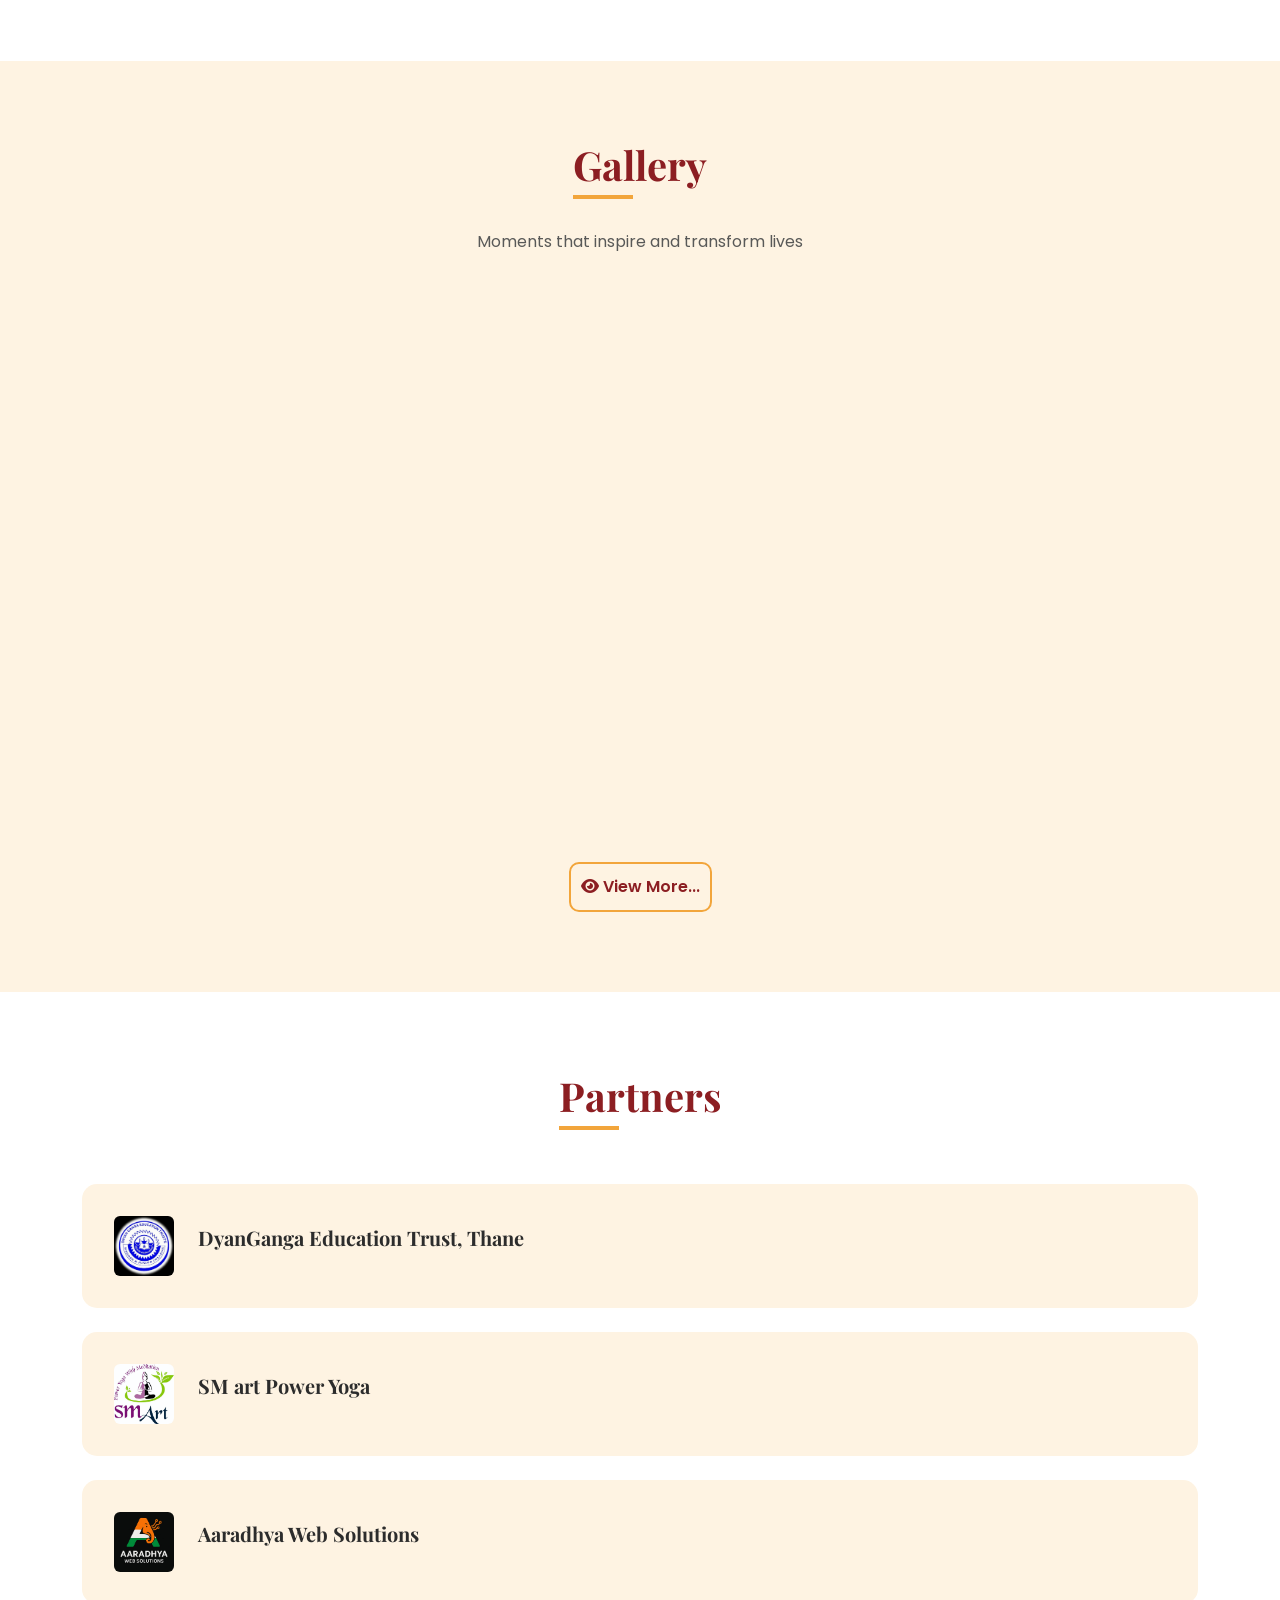
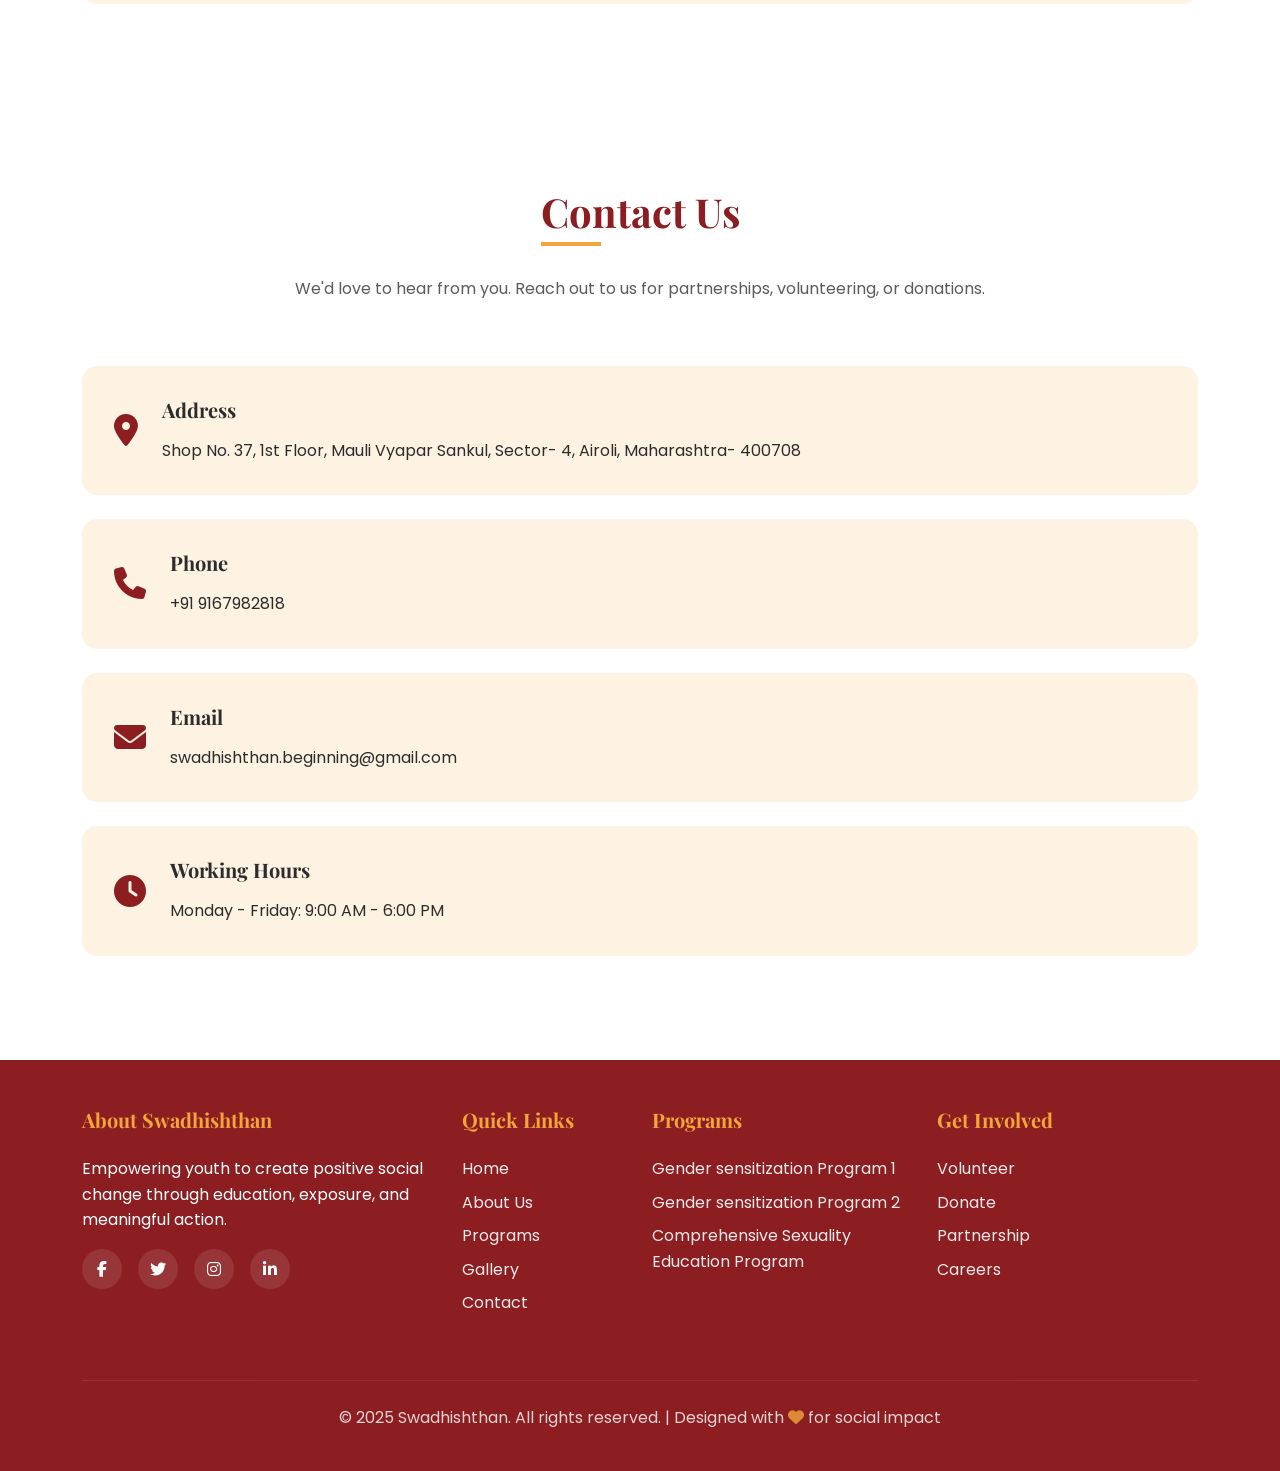
==== commit 50a04d98: "Updated address, program narration and added gallery images" ====
--- a/index.html
+++ b/index.html
@@ -178,31 +178,40 @@
     <div class="row">
      <div class="col-lg-4 col-md-6">
       <div class="program-card" data-scroll="scale">
-       <div class="program-image"><i class="fas fa-graduation-cap"></i></div>
+       <div class="program-image"><img src="assets/images/Gallery20-GSL1.JPG" alt="Gender sensitization Program 1"></div>
        <div class="program-content">
         <h4>Gender sensitization Program 1</h4>
-        <p>Providing quality education and vocational training to underprivileged youth, empowering them with skills for sustainable livelihoods.</p>
-        <a href="#" class="btn-learn-more"> Learn More <i class="fas fa-arrow-right"></i> </a>
+         <p style="text-align: justify;">It is a year-long initiative designed for college students to build a strong conceptual understanding of gender-related issues. <br>
+            It introduces key concepts such as gender, sex, sexuality, patriarchy, power and masculinity to help prevent gender-based violence against women. <br>
+            The program is conducted in a youth-friendly manner through interactive discussions, film screenings and engaging activities. <br>
+            It fosters a safe space grounded in values of non-judgment, confidentiality and respect, encouraging open dialogue and meaningful learning.</p>
+        <!-- <a href="#" class="btn-learn-more"> Learn More <i class="fas fa-arrow-right"></i> </a> -->
        </div>
       </div>
      </div>
      <div class="col-lg-4 col-md-6">
       <div class="program-card" data-scroll="scale">
-       <div class="program-image"><i class="fas fa-hands-helping"></i></div>
+       <div class="program-image"><img src="assets/images/Gallery6-GSL2.jpg" alt="Gender sensitization Program 2"></div>
        <div class="program-content">
         <h4>Gender sensitization Program 2</h4>
-        <p>Engaging youth in meaningful community service projects that address local needs and foster a sense of social responsibility.</p>
-        <a href="#" class="btn-learn-more"> Learn More <i class="fas fa-arrow-right"></i> </a>
+         <p style="text-align: justify;">It is an advanced training for college youth who have completed Level 1 and are ready to take action through field projects. <br>
+            It encourages students to create safe spaces for women and girls in their communities. <br>
+            The program aims to develop a group of gender-sensitive youth leaders who can become agents of change. <br>
+            These leaders work with government and non-government stakeholders to address issues related to the health and safety of women and girls.  </p>
+        <!-- <a href="#" class="btn-learn-more"> Learn More <i class="fas fa-arrow-right"></i> </a> -->
        </div>
       </div>
      </div>
      <div class="col-lg-4 col-md-6">
       <div class="program-card" data-scroll="scale">
-       <div class="program-image"><i class="fas fa-users"></i></div>
+       <div class="program-image"><img src="assets/images/Gallery2-GSE.JPG" alt="Comprehensive Sexuality Education Program"></div>
        <div class="program-content">
         <h4>Comprehensive Sexuality Education Program</h4>
-        <p>Building future leaders through comprehensive training programs that develop critical thinking, communication, and problem-solving skills.</p>
-        <a href="#" class="btn-learn-more"> Learn More <i class="fas fa-arrow-right"></i> </a>
+         <p style="text-align: justify;">The program is designed for students from 7th to 10th standard, focusing on their physical and mental well-being. <br> 
+            It helps them understand bodily and emotional changes, along with building important life and soft skills. <br>
+            The program also educates students about safe and unsafe touch in an age-appropriate manner. <br>
+            It includes sessions with teachers and parents to create a safe and supportive environment for adolescents.  </p>
+        <!-- <a href="#" class="btn-learn-more"> Learn More <i class="fas fa-arrow-right"></i> </a> -->
        </div>
       </div>
      </div>
@@ -220,13 +229,16 @@
      </div>
     </div>
     <div class="gallery-grid">
-     <div class="gallery-item" data-scroll="rotate"><div class="gallery-placeholder"><i class="fas fa-image"></i></div></div>  
-     <div class="gallery-item" data-scroll="rotate"><div class="gallery-placeholder"><i class="fas fa-camera"></i></div></div>
-     <div class="gallery-item" data-scroll="rotate"><div class="gallery-placeholder"><i class="fas fa-users"></i></div></div>
-     <div class="gallery-item" data-scroll="rotate"><div class="gallery-placeholder"><i class="fas fa-heart"></i></div></div>
-     <div class="gallery-item" data-scroll="rotate"><div class="gallery-placeholder"><i class="fas fa-book"></i></div></div>
-     <div class="gallery-item" data-scroll="rotate"><div class="gallery-placeholder"><i class="fas fa-globe"></i></div></div>
-    </div>
+     <div class="gallery-item" data-scroll="rotate"><div class="gallery-placeholder"><img src="assets/images/Gallery1.jpg" alt="Gallery1"></div></div>  
+     <div class="gallery-item" data-scroll="rotate"><div class="gallery-placeholder"><img src="assets/images/Gallery3.jpg" alt="Gallery3"></div></div>
+     <div class="gallery-item" data-scroll="rotate"><div class="gallery-placeholder"><img src="assets/images/Gallery4.jpg" alt="Gallery4"></div></div>
+     <div class="gallery-item" data-scroll="rotate"><div class="gallery-placeholder"><img src="assets/images/Gallery5.JPG" alt="Gallery5"></div></div>
+     <div class="gallery-item" data-scroll="rotate"><div class="gallery-placeholder"><img src="assets/images/Gallery7.jpg" alt="Gallery7"></div></div>
+     <div class="gallery-item" data-scroll="rotate"><div class="gallery-placeholder"><img src="assets/images/Gallery8.jpg" alt="Gallery8"></div></div>
+     <div class="gallery-item" data-scroll="rotate"><div class="gallery-placeholder"><img src="assets/images/Gallery9.jpg" alt="Gallery9"></div></div>
+     <div class="gallery-item" data-scroll="rotate"><div class="gallery-placeholder"><img src="assets/images/Gallery10.jpg" alt="Gallery10"></div></div>
+    </div>
+      <div class="div-btn-view-more"><a href="gallery.html" class="btn-view-more"><i class="fa-solid fa-eye"></i> View More...</a></div>
    </div>
   </section>
   <!-- Partners section -->
@@ -285,8 +297,10 @@
      </div> -->
      <div class="col-lg-12">
       <div class="class"></div>
-      <div class="contact-info-card"><div class="contact-icon"><i class="fas fa-map-marker-alt"></i></div><div><h5>Address</h5><p class="mb-0"> 901/ Nilgiri, Cosmos Hills CHS, Pokhran
-Road no. 1, Upvan, Thane (West)- 400606</p></div></div>
+      <div class="contact-info-card"><div class="contact-icon"><i class="fas fa-map-marker-alt"></i></div><div><h5>Address</h5>
+            <!-- <p class="mb-0"> 901/ Nilgiri, Cosmos Hills CHS, Pokhran Road no. 1, Upvan, Thane (West)- 400606</p> -->
+            <p class="mb-0">Shop No. 37, 1st Floor, Mauli Vyapar Sankul, Sector- 4, Airoli, Maharashtra- 400708</p>
+      </div></div>
       <div class="contact-info-card"><div class="contact-icon"><i class="fas fa-phone"></i></div><div><h5>Phone</h5><p class="mb-0"> +91 9167982818</p></div></div>
       <div class="contact-info-card"><div class="contact-icon"><i class="fas fa-envelope"></i></div><div><h5>Email</h5><p class="mb-0">swadhishthan.beginning@gmail.com</p></div></div>
       <div class="contact-info-card"><div class="contact-icon"><i class="fas fa-clock"></i></div><div><h5>Working Hours</h5><p class="mb-0">Monday - Friday: 9:00 AM - 6:00 PM</p></div></div>
--- a/css/styles.css
+++ b/css/styles.css
@@ -325,6 +325,14 @@
     color: var(--white);
 }
 
+.program-image img {
+    width: 100%;
+    height: 200px;
+    padding: 10px;
+    border-top-left-radius: 15px;
+    border-top-right-radius: 15px;
+}
+
 .program-content {
     padding: 2rem;
 }
@@ -403,6 +411,13 @@
     transform: rotateY(90deg);
 }
 
+.gallery-item img {
+    height: 100%;
+    width: 100%;
+    padding: 5px;
+    border-radius: 15px;
+}
+
 .gallery-item.visible {
     opacity: 1;
     transform: rotateY(0deg);
@@ -423,6 +438,29 @@
 
 .gallery-item:hover .gallery-placeholder {
     transform: scale(1.1);
+}
+
+.div-btn-view-more {
+    display: flex;
+    justify-content: center;
+    align-items: center;
+}
+
+.btn-view-more {
+    margin-top: 20px;
+    padding: 10px;
+    text-decoration: none;
+    border: 2px solid var(--primary-gold);
+    border-radius: 10px;
+    color: var(--primary-maroon);
+    font-weight: 600;
+    transition: all 0.3s ease;
+}
+
+.btn-view-more:hover {
+    border: 2px solid var(--primary-maroon);
+    border-radius: 10px;
+    box-shadow: 10px 10px 5px rgba(0,0,0,0.2);
 }
 
 /* Partners section */
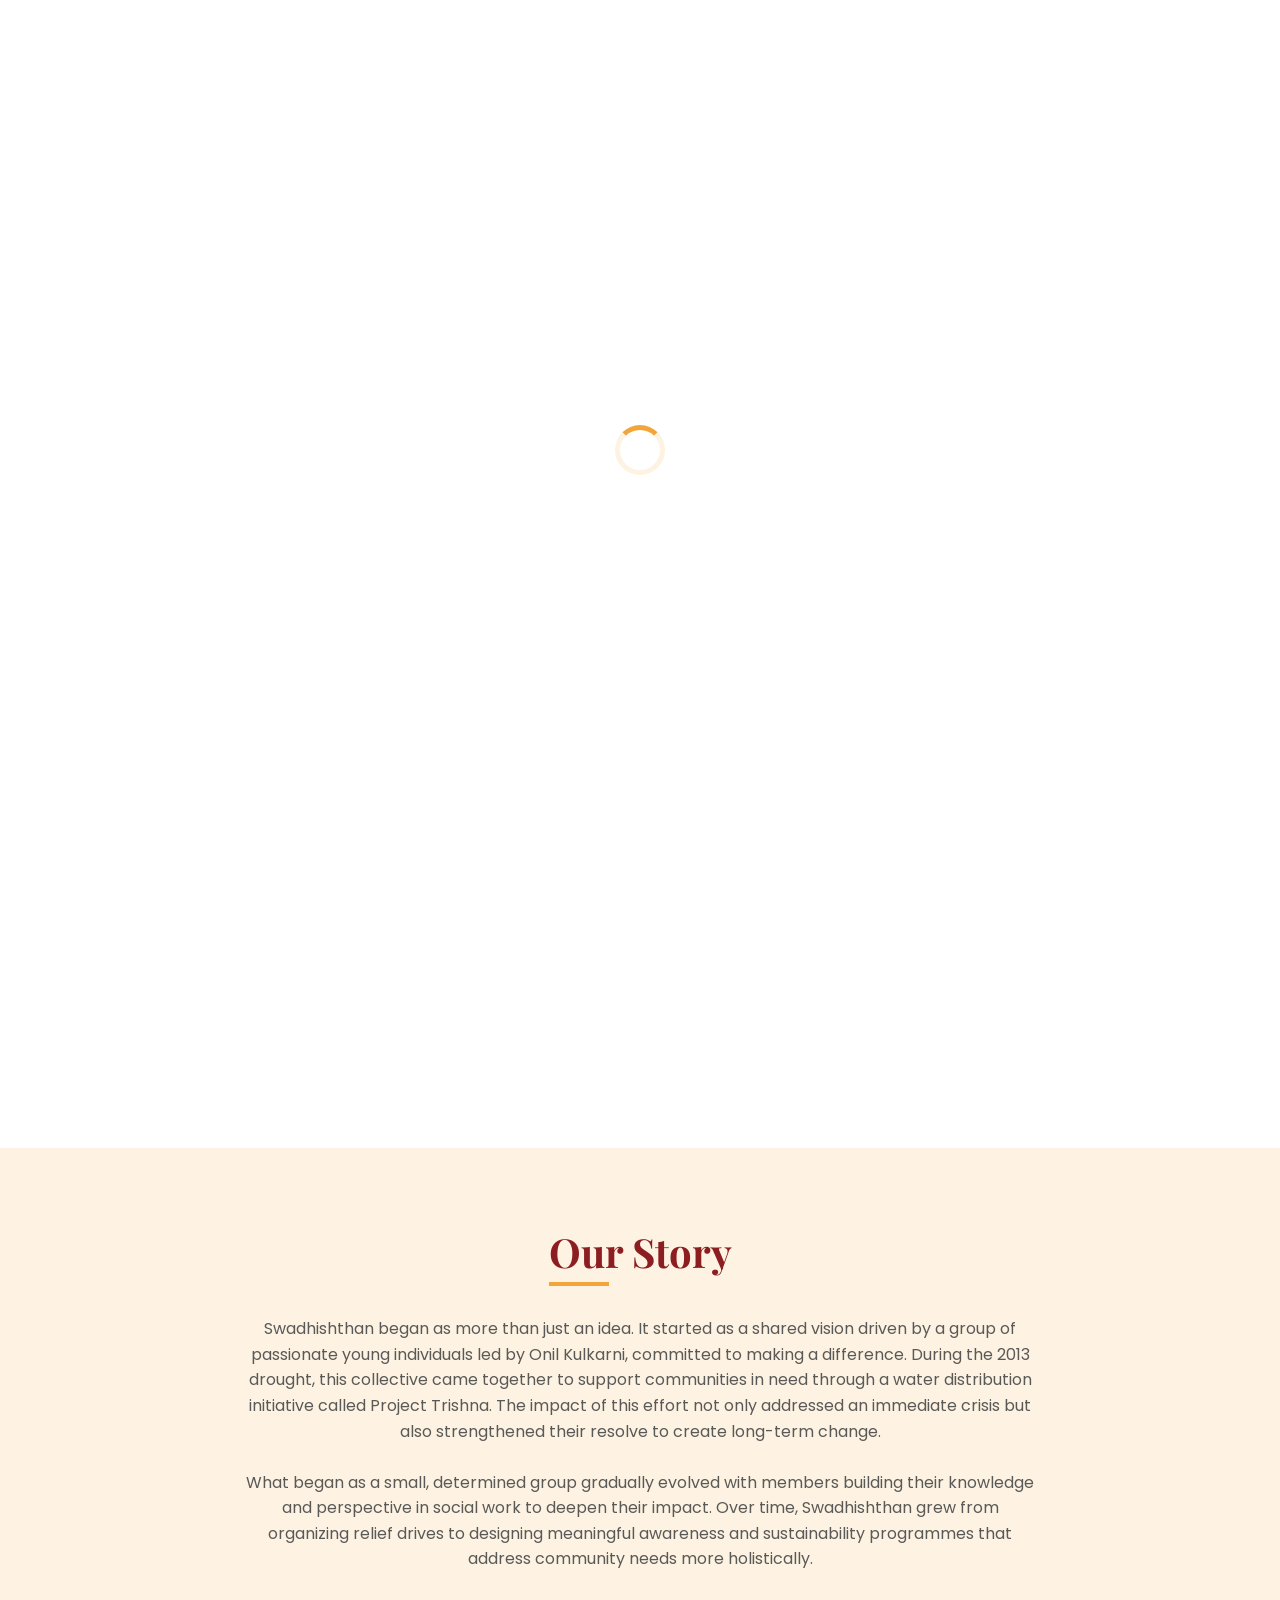
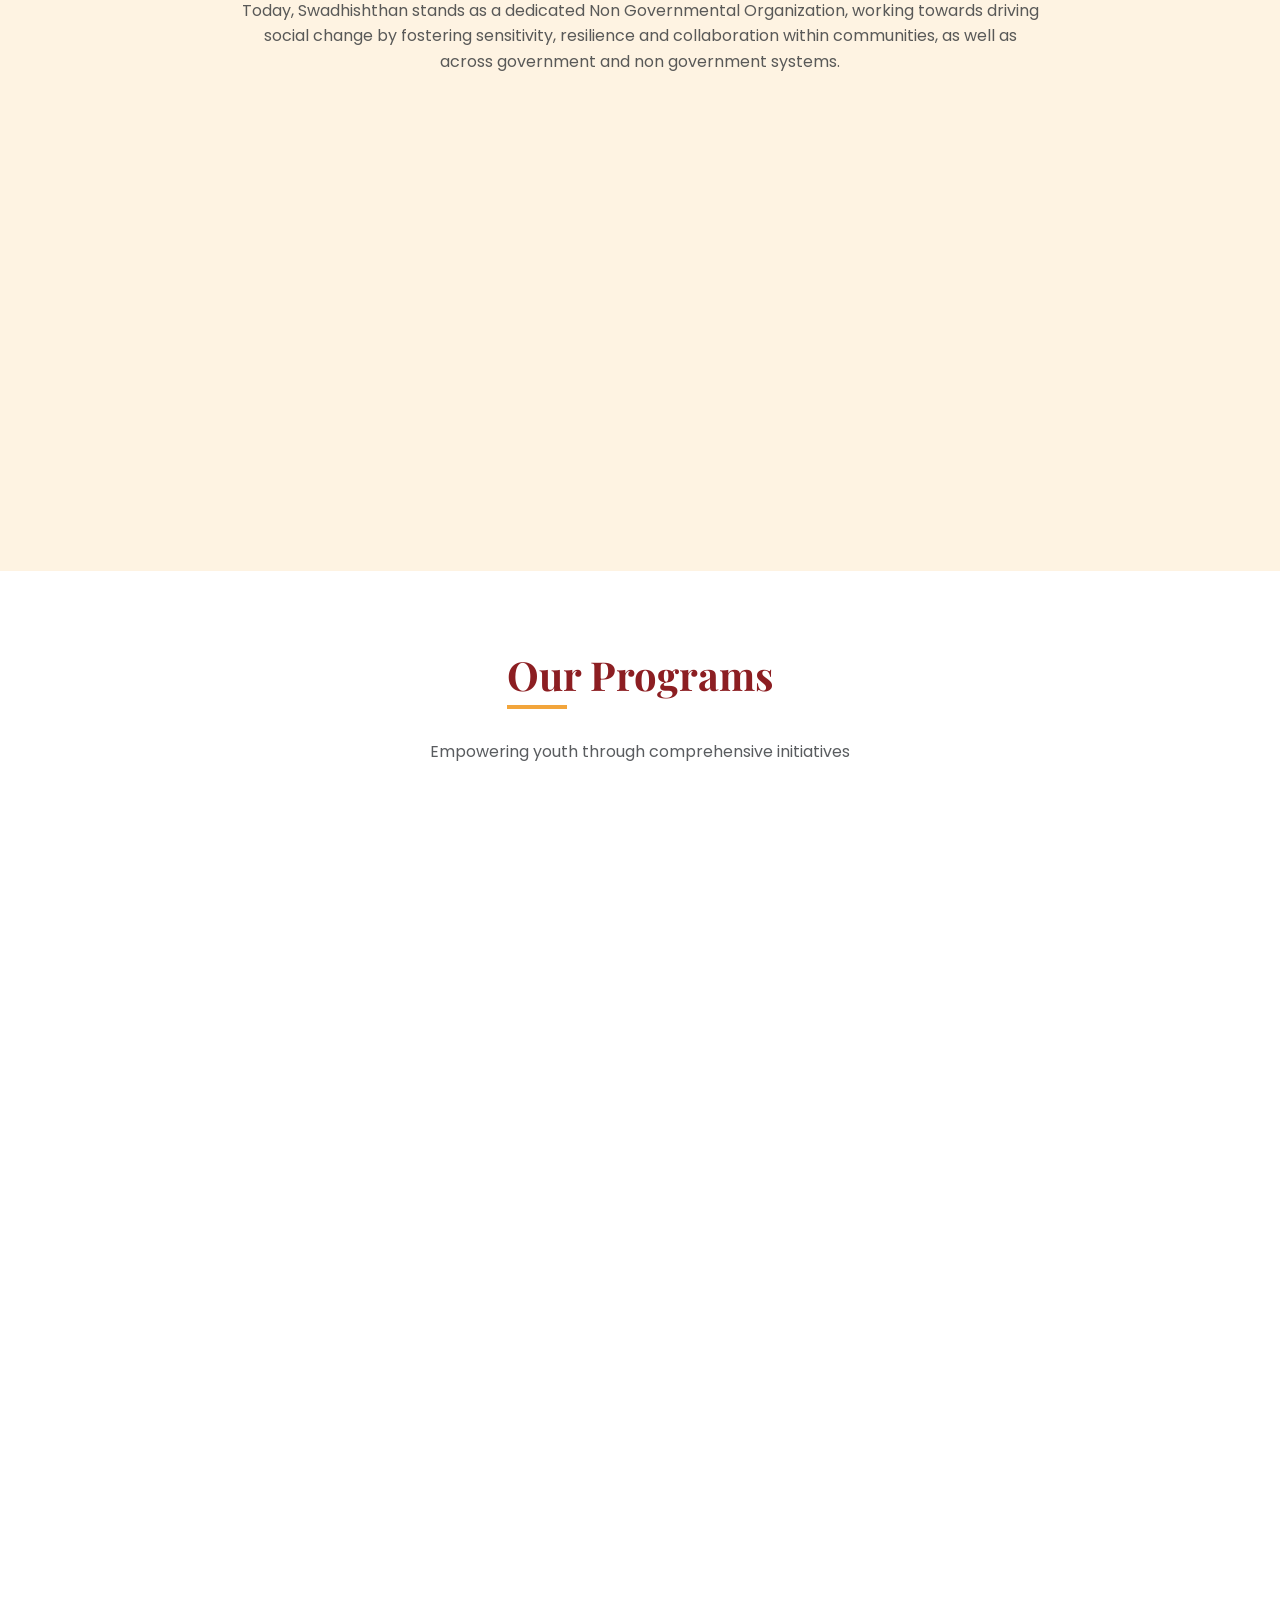
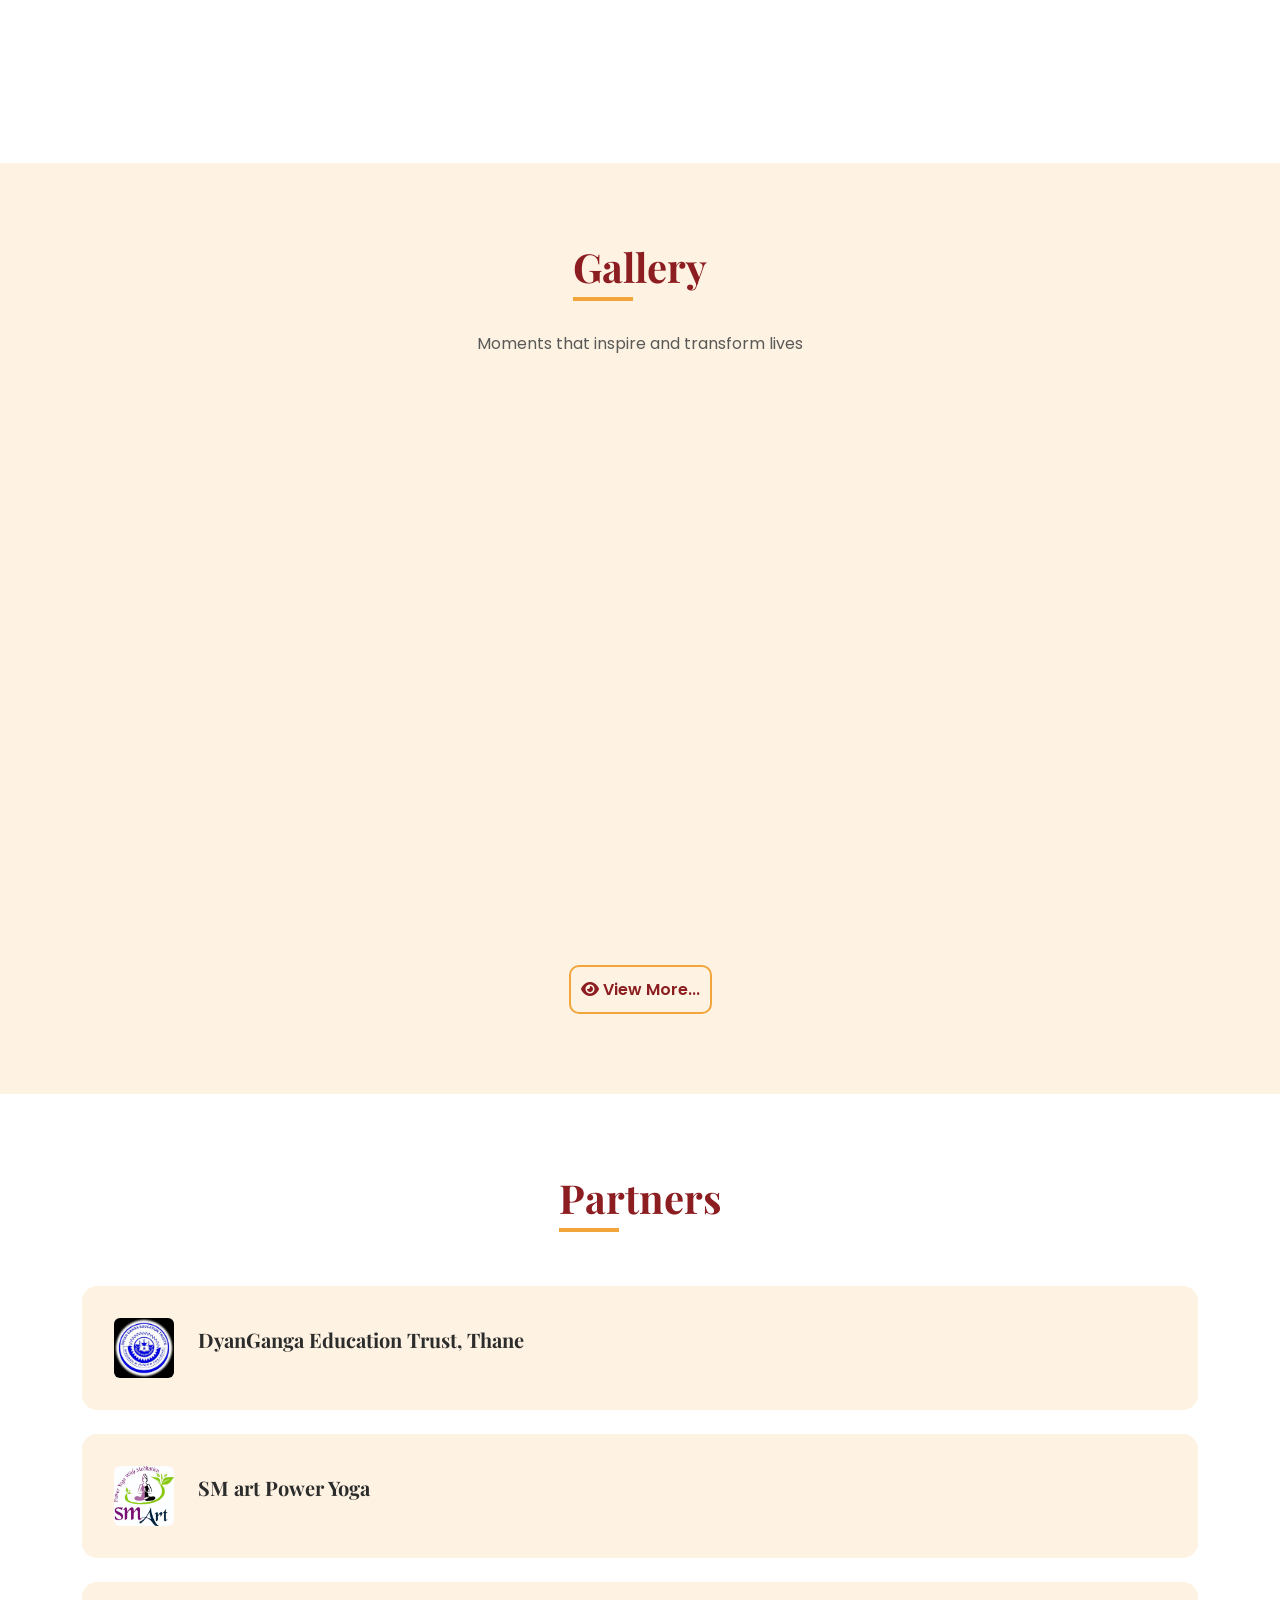
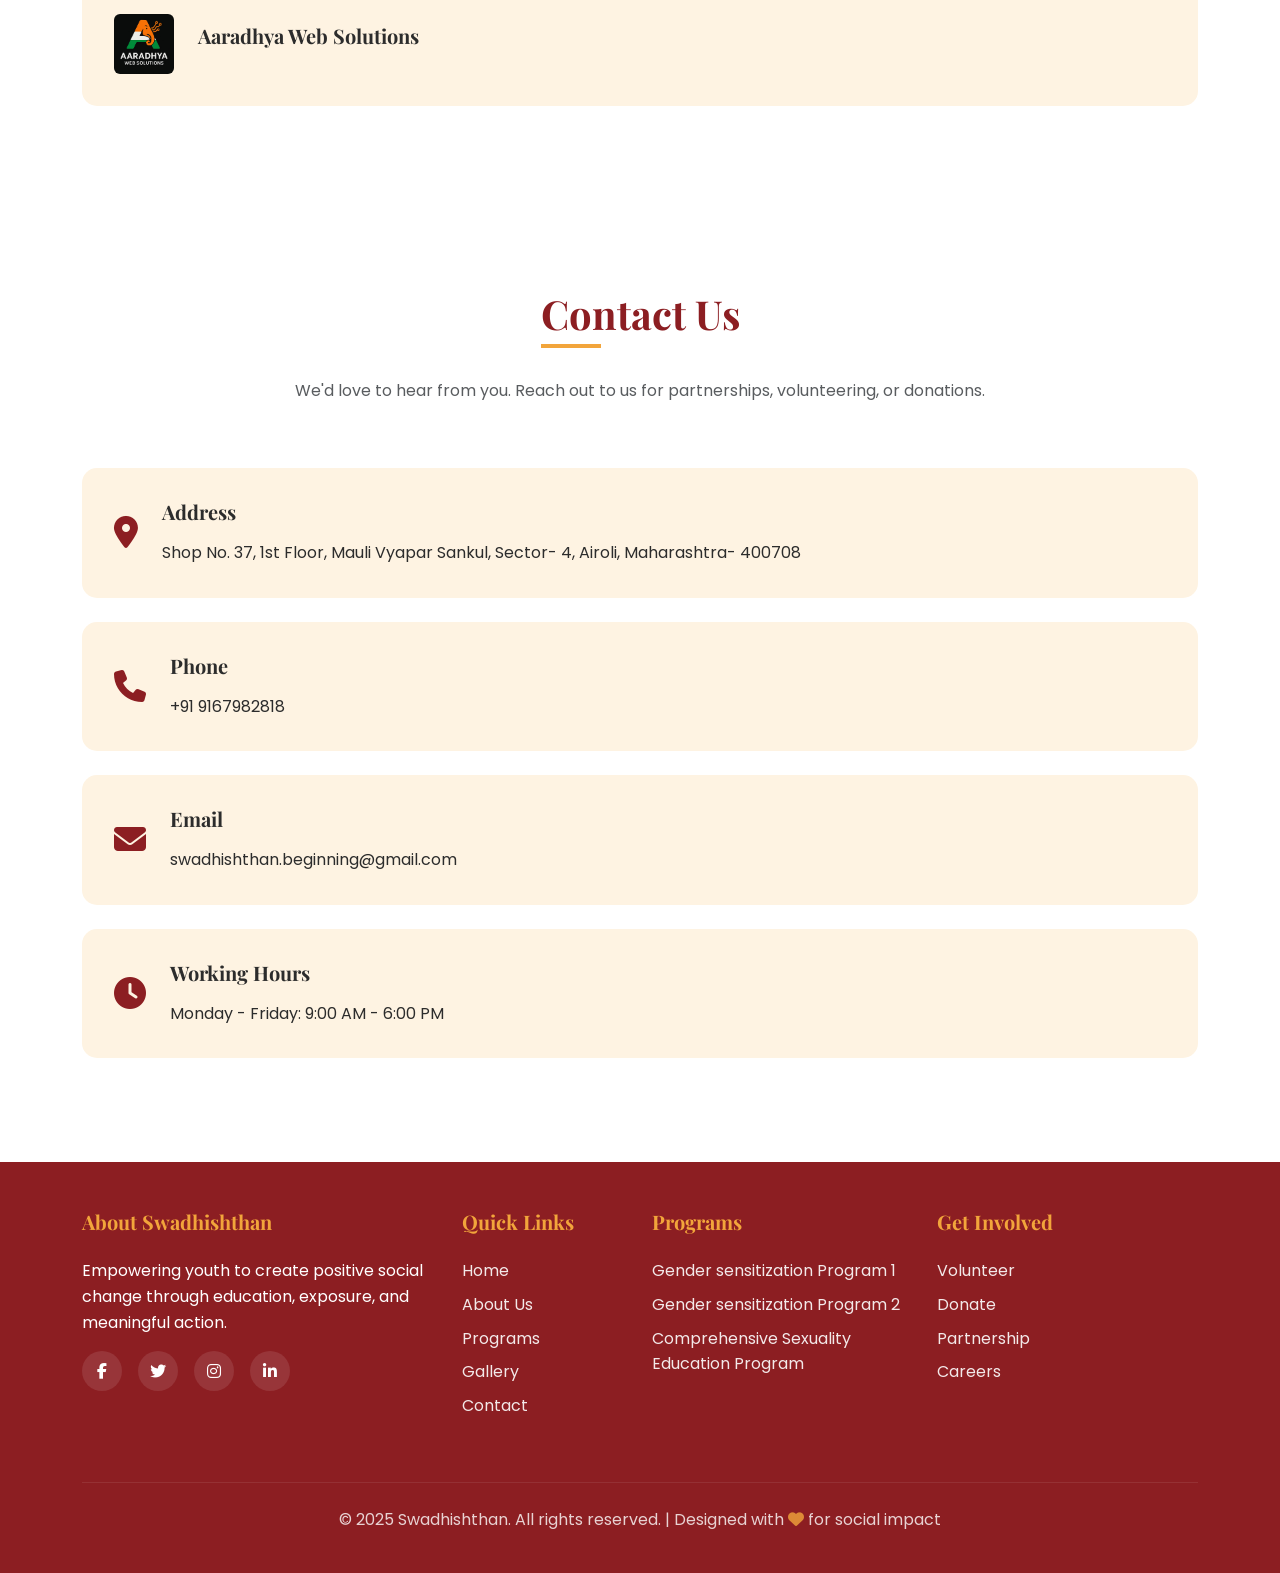
==== commit eb611a58: "change our story" ====
--- a/index.html
+++ b/index.html
@@ -135,17 +135,12 @@
     <div class="row mb-5">
      <div class="col-12 text-center">
       <h2 class="section-title" id="aboutHeading">Our Story</h2>
-      <p class="mt-4 text-muted" style="max-width: 800px; margin: 0 auto;">Swadhishthan began as more than just an idea; it was a growing vision. It emerged from the
-    efforts of a young Onil Kulkarni, who led a group dedicated to aiding those in need during the
-    2013 drought. The success of their water distribution initiative, known as the Trishna project,
-    sparked a dream in Onil's mind. This dream inspired him to pursue an education in social work,
-    equipping him with the perspective necessary to evolve this youth group into a full-fledged
-    NGO.
+      <p class="mt-4 text-muted" style="max-width: 800px; margin: 0 auto;">Swadhishthan began as more than just an idea. It started as a shared vision driven by a group of passionate young individuals led by Onil Kulkarni, committed to making a difference. During the 2013 drought, this collective came together to support communities in need through a water distribution initiative called Project Trishna. The impact of this effort not only addressed an immediate crisis but also strengthened their resolve to create long-term change.
     <br><br>
-    Swadhishthan’s journey, from conducting various relief drives to developing impactful
-    awareness and sustainability programs, reflects the milestones that have shaped its growth.
-    Today, it stands as a Non-Governmental Organization committed to driving social change by
-    fostering greater sensitivity and resilience within communities and across government and nongovernment systems.</p>
+    What began as a small, determined group gradually evolved with members building their knowledge and perspective in social work to deepen their impact. Over time, Swadhishthan grew from organizing relief drives to designing meaningful awareness and sustainability programmes that address community needs more holistically.
+    <br><br>
+    Today, Swadhishthan stands as a dedicated Non Governmental Organization, working towards driving social change by fostering sensitivity, resilience and collaboration within communities, as well as across government and non government systems.  
+      </p>
      </div>
     </div>
     <div class="row" id="visionMission">     
@@ -302,7 +297,7 @@
             <p class="mb-0">Shop No. 37, 1st Floor, Mauli Vyapar Sankul, Sector- 4, Airoli, Maharashtra- 400708</p>
       </div></div>
       <div class="contact-info-card"><div class="contact-icon"><i class="fas fa-phone"></i></div><div><h5>Phone</h5><p class="mb-0"> +91 9167982818</p></div></div>
-      <div class="contact-info-card"><div class="contact-icon"><i class="fas fa-envelope"></i></div><div><h5>Email</h5><p class="mb-0">swadhishthan.beginning@gmail.com</p></div></div>
+      <div class="contact-info-card"><div class="contact-icon"><i class="fas fa-envelope"></i></div><div><h5>Email</h5><p class="mb-0 email-text">swadhishthan.beginning@gmail.com</p></div></div>
       <div class="contact-info-card"><div class="contact-icon"><i class="fas fa-clock"></i></div><div><h5>Working Hours</h5><p class="mb-0">Monday - Friday: 9:00 AM - 6:00 PM</p></div></div>
      </div>
     </div>
--- a/css/styles.css
+++ b/css/styles.css
@@ -690,6 +690,10 @@
     .contact-form {
         padding: 2rem 1.5rem;
     }
+
+    .email-text {
+        font-size: 0.9rem;
+    }
 }
 
 /* Loading Animation */
